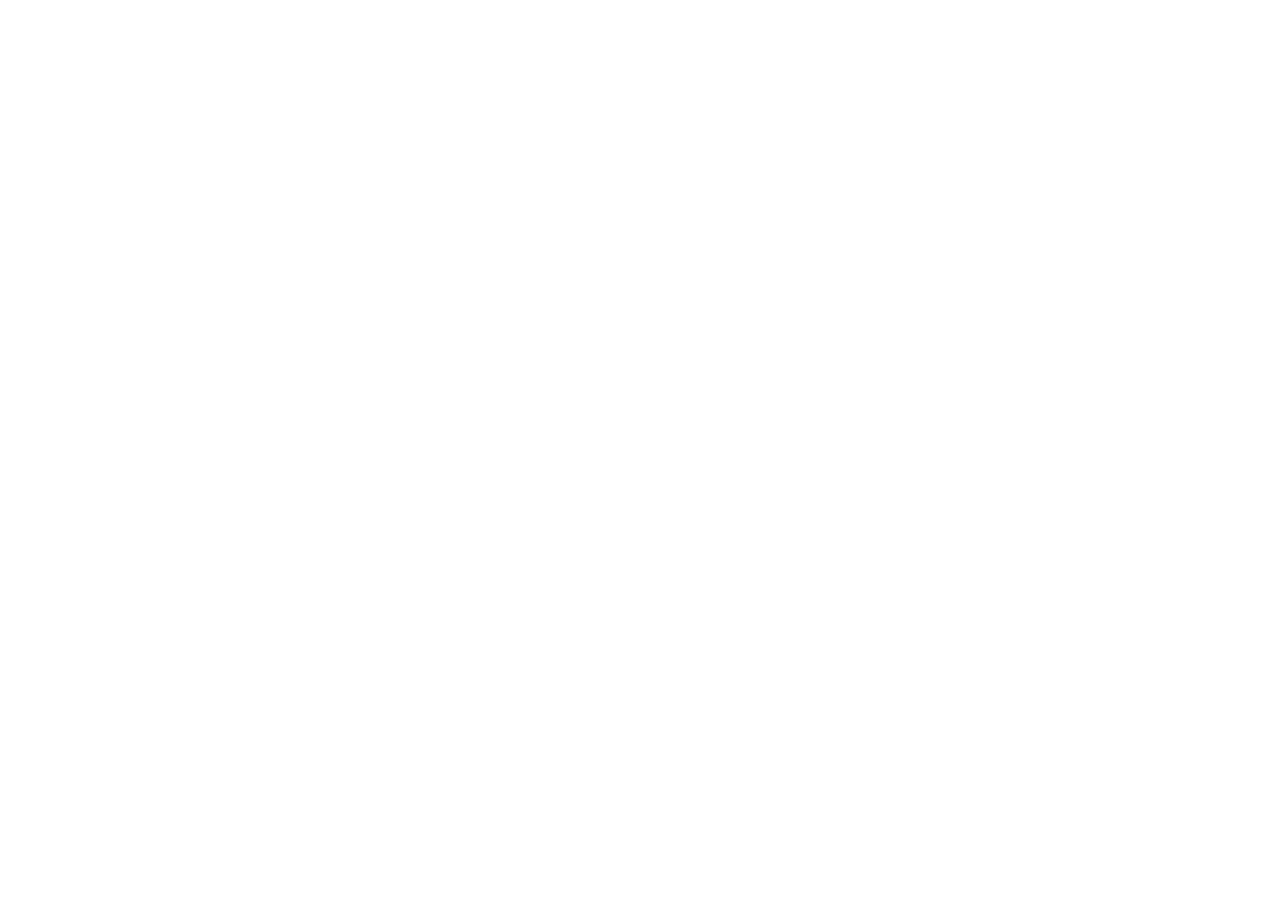
==== index.html @ 2652b995 "pushed work" ====
<!DOCTYPE html>
<html lang="en">
  <head>
    <meta charset="UTF-8" />
    <link rel="icon" type="image/svg+xml" href="/logo.svg" />
    <meta name="viewport" content="width=device-width, initial-scale=1.0" />
    <title>Adrian | JavaScript Mastery Portfolio</title>
  </head>
  <body>
    <div id="root"></div>
    <script type="module" src="/src/main.jsx"></script>
  </body>
</html>
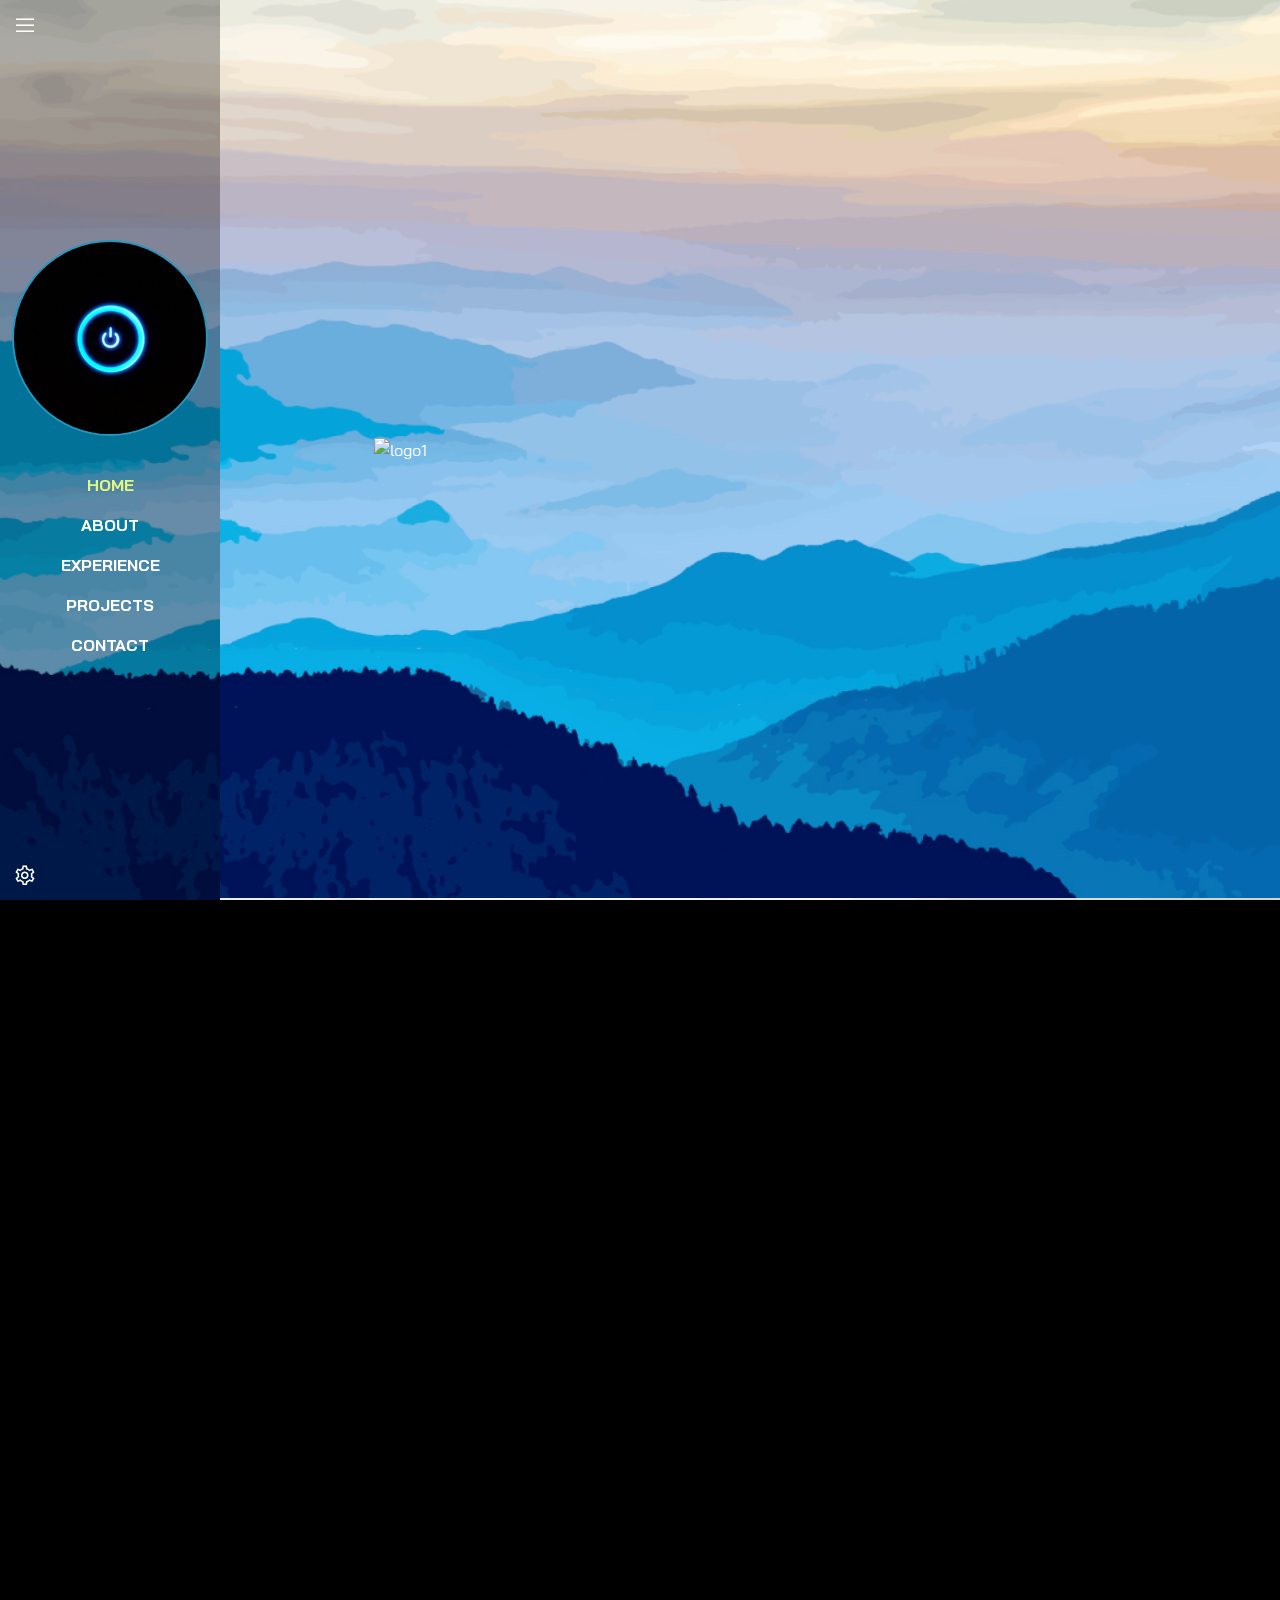
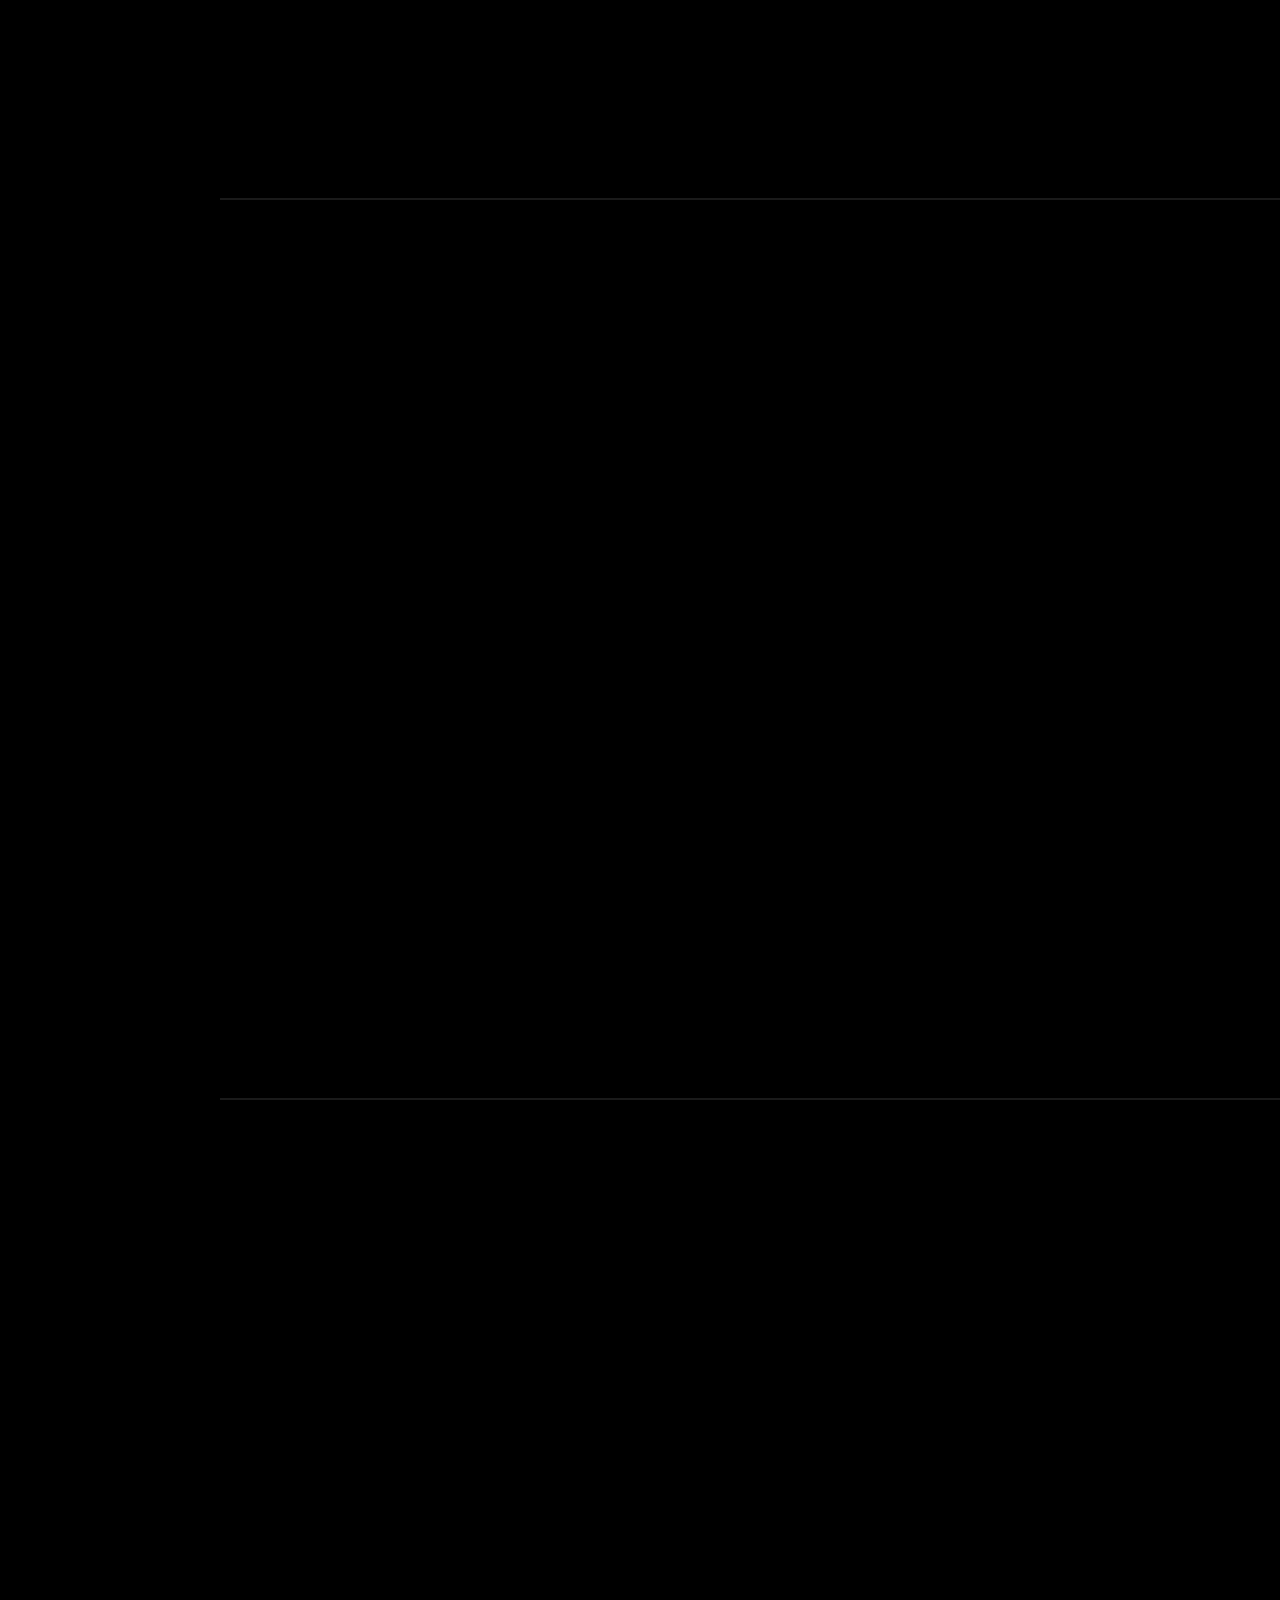
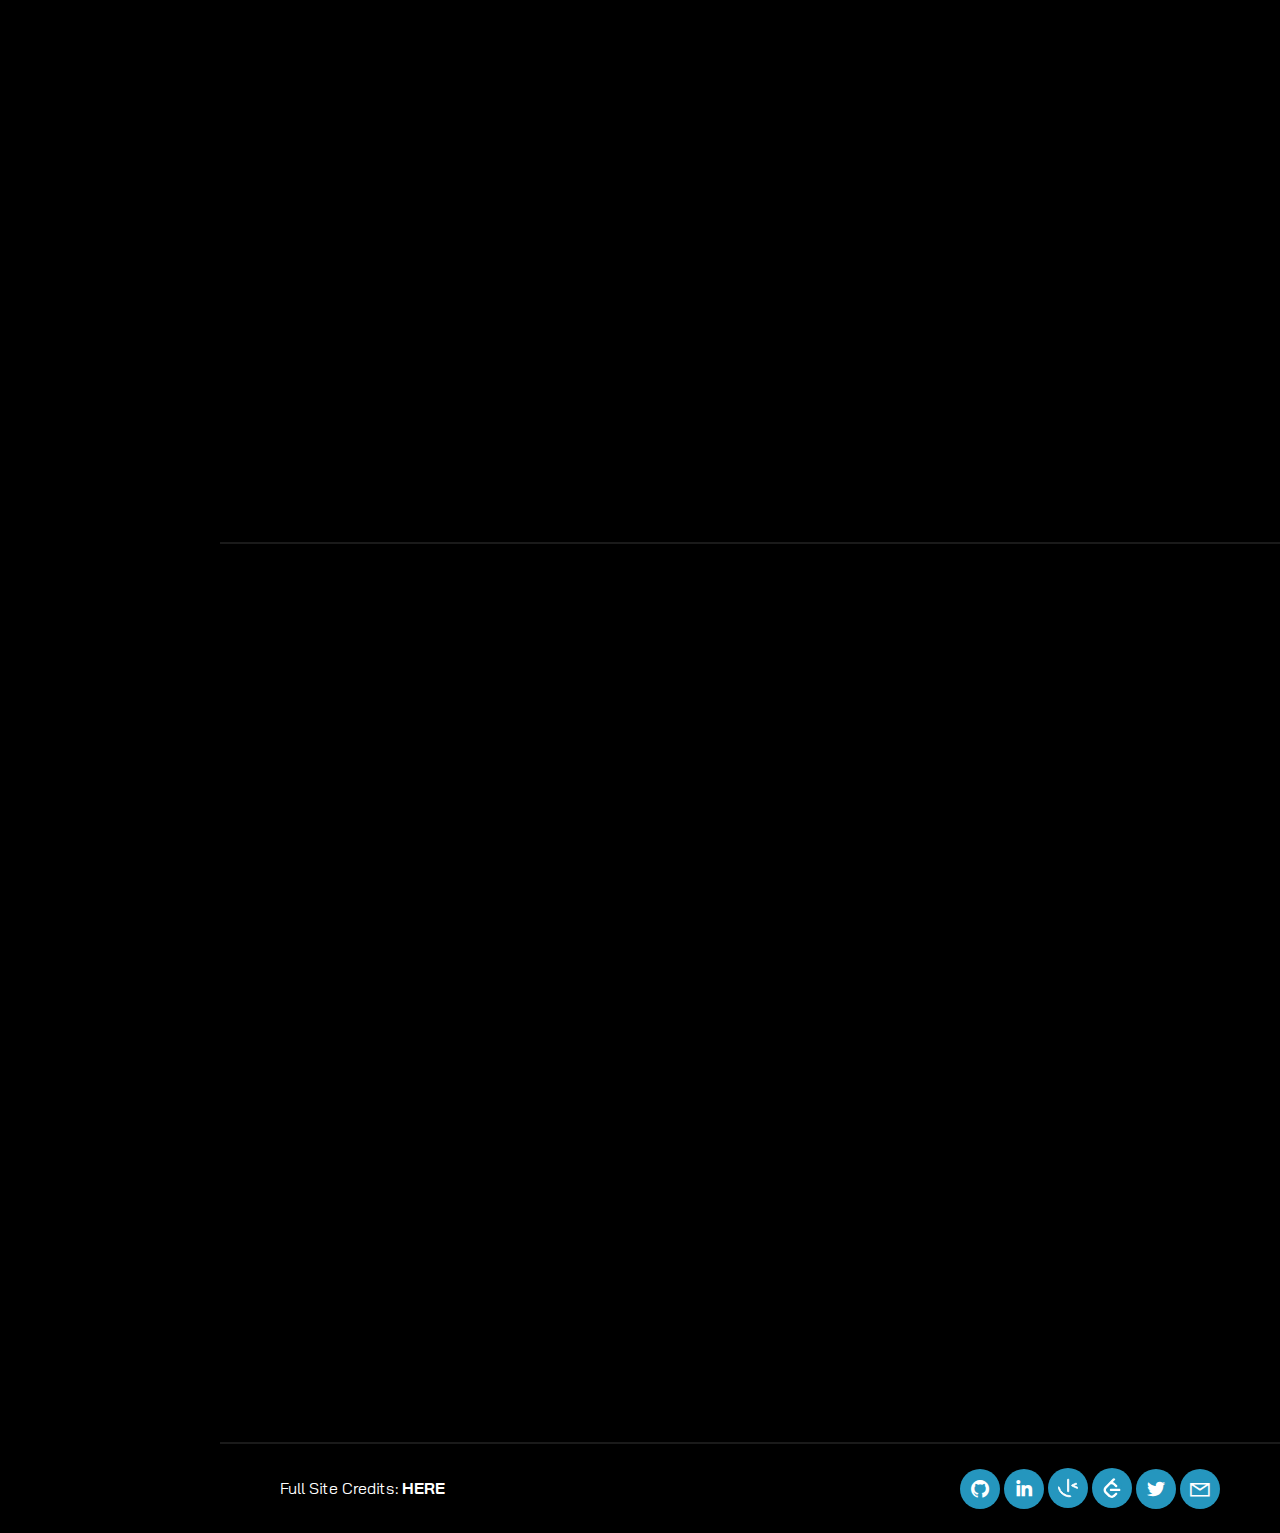
==== commit 0fcbe380: "uploaded work" ====
--- a/index.html
+++ b/index.html
@@ -1,13 +1,212 @@
-<!DOCTYPE html>
-<html lang="en">
-  <head>
-    <meta charset="UTF-8" />
-    <link rel="icon" type="image/svg+xml" href="/logo.svg" />
-    <meta name="viewport" content="width=device-width, initial-scale=1.0" />
-    <title>Adrian | JavaScript Mastery Portfolio</title>
-  </head>
-  <body>
-    <div id="root"></div>
-    <script type="module" src="/src/main.jsx"></script>
-  </body>
-</html>
+<!DOCTYPE html>
+<html lang="en">
+<head>
+  <meta charset="utf-8">
+  <meta http-equiv="X-UA-Compatible" content="IE=edge">
+  <meta name="viewport" content="width=device-width, initial-scale=1.0">
+  <title>Bryan Li | My Portfolio</title>
+  <link rel="icon" type="image/x-icon" href="./main/images/" /> <!-- Browser Icon -->
+
+  <link rel="stylesheet" type="text/css" href="./main/css/bootstrap.min.css" />
+  <link rel="stylesheet" type="text/css" href="./main/css/aos.css" />
+  <link rel="stylesheet" type="text/css" href="./main/css/line-awesome.min.css" />
+  <link rel="stylesheet" type="text/css" href="./main/css/style.css" />
+  <link rel="stylesheet" href="https://cdnjs.cloudflare.com/ajax/libs/font-awesome/5.15.3/css/all.min.css"
+  crossorigin="anonymous" referrerpolicy="no-referrer" />
+  <!--integrity="sha512-pjI1+7GlPIETBpPtcyldI3H8tq+3gMToXAQ2Mf0eLJJw1mIh35pO/xVL0gRx/pXoIHY3qF1fJg2dOFN1aTQ2VQ=="-->
+</head>
+
+<!-- Scrollspy. Automatically update Bootstrap navigation or list group components
+based on scroll position to indicate which link is currently active in the viewport.
+https://getbootstrap.com/docs/5.0/components/scrollspy/ -->
+<body data-bs-spy="scroll" data-target=".navbar">
+
+  <nav class="navbar navbar-expand-lg navbar-dark fixed-top"> <!-- fixed-top ensures that content is not pushed below it -->
+    <div class="container flex-lg-column"> <!-- flex-lg-column changes nav to column format when window is large -->
+
+      <button type="button" id="minimize-navbar-button" class="position-absolute top-0 start-0 d-none d-lg-block">
+        <i class="las la-bars"></i> <!-- Load in three-lines menu icon -->
+      </button>
+
+      <button type="button" id="site-appearance-settings-button" class="position-absolute bottom-0 start-0 d-none d-lg-block">
+        <i class="las la-cog"></i> <!-- Load in gear/settings menu icon -->
+      </button>
+
+      <a class="navbar-brand mx-lg-auto mb-lg-4" href="https://github.com/Zy8712"> <!--mb-lg-4 margin bottom 4 in large window, mx-lg-auto margin left and right auto-->
+        <span class="h3 fw-bold d-block d-lg-none">Bryan Li | My Portfolio</span><!--d-lg-none only shows name when window is small-->
+        <!-- Adjust border of photo. https://getbootstrap.com/docs/4.0/utilities/borders/-->
+        <img src="./main/images/profile_icon.jpg" class="d-none d-lg-block" id="side_icon" alt="side_pic">
+      </a>
+      <!-- code for dropdown menu when window size is small -->
+      <button class="navbar-toggler" type="button" data-bs-toggle="collapse" data-bs-target="#navbarNav" aria-controls="navbarNav" aria-expanded="false" aria-label="Toggle navigation">
+        <span class="navbar-toggler-icon"></span>
+      </button>
+
+      <div class="collapse navbar-collapse" id="navbarNav">
+        <ul class="navbar-nav ms-auto flex-lg-column text-lg-center"> <!-- flex-lg-column changes nav to column format when window is large -->
+
+          <li class="nav-item"> <!-- Nav Bar Item 0 -->
+            <a class="nav-link" href="#home" title="" id="nav-option0">Home</a>
+          </li>
+
+          <li class="nav-item"> <!-- Nav Bar Item 1 -->
+            <a class="nav-link" href="#about" title="" id="nav-option1">About</a>
+          </li>
+
+          <li class="nav-item"> <!-- Nav Bar Item 2 -->
+            <a class="nav-link" href="#experience" title="" id="nav-option2">Experience</a>
+          </li>
+
+          <li class="nav-item"> <!-- Nav Bar Item 3 -->
+            <a class="nav-link" href="#projects" title="" id="nav-option3">Projects</a>
+          </li>
+
+          <li class="nav-item"> <!-- Nav Bar Item 4 -->
+            <a class="nav-link" href="#contact" title="" id="nav-option4">Contact</a>
+          </li>
+
+        </ul>
+      </div>
+    </div>
+  </nav>
+
+
+
+  <div id="content-wrapper" class="full-wrapper">
+
+    <button onclick="topFunction()" id="to_top" title="Go back up">
+      <img src="./main/custom/onlinewebfonts_up_arrow.svg">
+    </button>
+
+
+    <section id="home" class="full-height px-lg-5 theme1-background"> <!-- px-lg-5 adds padding to content-->
+      <div class="container"> <!-- use to  style="border: black 3px solid" to see how container works -->
+        <div class="logo-box">
+          <img src="./main/images/" alt="logo1">
+        </div>
+      </div>
+    </section>
+
+    <section id="about" class="full-height px-lg-5 contact-background">
+      <div class="container">
+
+
+      </div>
+    </section>
+
+
+    <section id="experience" class="full-height px-lg-5 contact-background">
+      <div class="container">
+
+
+      </div>
+    </section>
+
+
+    <section id="projects" class="full-height px-lg-5">
+
+      <div class="container">
+
+        <div class="row pb-4" data-aos="fade-up">
+          <div class="col-lg-12">
+            <h6 class="text-brand">"Embarking on the frontend journey, one step at a time"</h6>
+            <h2 class="mb-3">Newbie Frontend Mentor Challenges</h2>
+            <p class="project-filter-buttons">
+              <button>All</button>
+              <button>HTML/CSS</button>
+              <button>HTML/CSS + JS</button>
+              <button>ReactJS</button>
+              <button>Bootstrap</button>
+              <button>Java</button>
+              <button>Python</button>
+              <button>C++</button>
+              <button>Other</button>
+            </p>
+          </div>
+        </div>
+
+        <div id="project-container">
+
+        </div>
+
+
+      </div>
+    </section>
+
+
+
+
+
+    <section id="contact" class="full-height px-lg-5 contact-background">
+      <div class="container">
+
+        <div class="row justify-content-center text-center">
+
+          <div class="col-lg-8 pb-4" data-aos="fade-up">
+            <h6 class="text-brand">CONTACT</h6>
+            <h1>Interested in working together? Let's talk
+            </h1>
+          </div>
+
+          <div class="col-lg-8" data-aos="fade-up" data-aos-delay="300">
+            <form id="contact-form" method="POST" action="" class="row g-lg-3 gy-3">
+              <div class="form-group col-md-6">
+                <input type="text" class="form-control" placeholder="Enter your name" name="name" required>
+              </div>
+              <div class="form-group col-md-6">
+                <input type="email" class="form-control" placeholder="Enter your email" name="email" required>
+              </div>
+              <div class="form-group col-12">
+                <input type="text" class="form-control" placeholder="Enter a subject line" name="subject_line" required>
+              </div>
+              <div class="form-group col-12">
+                <textarea name="message" rows="4" class="form-control" placeholder="Write your message here" required></textarea>
+              </div>
+              <div class="form-group col-12 d-grid">
+                <button type="submit" class="btn btn-brand">Send Message</button>
+              </div>
+            </form>
+          </div>
+
+        </div>
+
+
+      </div>
+    </section>
+
+
+    <footer class="py-4 px-lg-5 mb-0"> <!-- py-5-->
+      <div class="container mb-0">
+
+        <!-- justify-content-between adds spacing between the credits box and the socials box -->
+        <div class="row gy-4 justify-content-between">
+
+          <div class="col-auto my-site-cred">
+            <p class="mb-0">Full Site Credits: <a href="./alt/index-credits.html" class="fw-bold link-custom">HERE</a></p>
+          </div>
+
+          <div class="col-auto">
+            <div class="social-icons">
+              <a href="https://github.com/Zy8712" title="My GitHub"><i class="lab la-github"></i></a>
+              <a href="https://www.linkedin.com/in/bryan-li-a15437250/" title="My LinkedIn"><i class="lab la-linkedin-in"></i></a>
+              <a href="https://www.frontendmentor.io/profile/Zy8712" title="My Frontend Mentor Profile"><img id="frontendmentor_icon" src="./main/icons/frontendmentor-svgrepo-com.svg"></a>
+              <a href="https://leetcode.com/Zy8712/" title="My Leetcode Profile"><img id="leetcode_icon" src="./main/icons/leetcode-svgrepo-com.svg"></a>
+              <a href="#"><i class="lab la-twitter"></i></a>
+              <a href="bryan.li71298@gmail.com" title="My Email"><i class="las la-envelope"></i></a>
+            </div>
+          </div>
+
+        </div>
+      </div>
+    </footer>
+
+  </div>
+
+
+  <script type="text/javascript" src="./main/js/bootstrap.bundle.min.js"></script>
+  <script type="text/javascript" src="./main/js/aos.js"></script>
+  <script type="text/javascript" src="./main/js/jquery-3.7.0.js"></script>
+  <script type="text/javascript" src="./main/js/script.js"></script>
+  <script type="text/javascript" src="./main/js/prototype.js"></script>
+</body>
+</html>
--- a/main/css/line-awesome.min.css
+++ b/main/css/line-awesome.min.css
@@ -0,0 +1 @@
+.la,.lab,.lad,.lal,.lar,.las{-moz-osx-font-smoothing:grayscale;-webkit-font-smoothing:antialiased;display:inline-block;font-style:normal;font-variant:normal;text-rendering:auto;line-height:1}.la-lg{font-size:1.33333em;line-height:.75em;vertical-align:-.0667em}.la-xs{font-size:.75em}.la-sm{font-size:.875em}.la-1x{font-size:1em}.la-2x{font-size:2em}.la-3x{font-size:3em}.la-4x{font-size:4em}.la-5x{font-size:5em}.la-6x{font-size:6em}.la-7x{font-size:7em}.la-8x{font-size:8em}.la-9x{font-size:9em}.la-10x{font-size:10em}.la-fw{text-align:center;width:1.25em}.la-ul{list-style-type:none;margin-left:2.5em;padding-left:0}.la-ul>li{position:relative}.la-li{left:-2em;position:absolute;text-align:center;width:2em;line-height:inherit}.la-border{border:solid .08em #eee;border-radius:.1em;padding:.2em .25em .15em}.la-pull-left{float:left}.la-pull-right{float:right}.la.la-pull-left,.lab.la-pull-left,.lal.la-pull-left,.lar.la-pull-left,.las.la-pull-left{margin-right:.3em}.la.la-pull-right,.lab.la-pull-right,.lal.la-pull-right,.lar.la-pull-right,.las.la-pull-right{margin-left:.3em}.la-spin{-webkit-animation:la-spin 2s infinite linear;animation:la-spin 2s infinite linear}.la-pulse{-webkit-animation:la-spin 1s infinite steps(8);animation:la-spin 1s infinite steps(8)}@-webkit-keyframes la-spin{0%{-webkit-transform:rotate(0);transform:rotate(0)}100%{-webkit-transform:rotate(360deg);transform:rotate(360deg)}}@keyframes la-spin{0%{-webkit-transform:rotate(0);transform:rotate(0)}100%{-webkit-transform:rotate(360deg);transform:rotate(360deg)}}.la-rotate-90{-webkit-transform:rotate(90deg);transform:rotate(90deg)}.la-rotate-180{-webkit-transform:rotate(180deg);transform:rotate(180deg)}.la-rotate-270{-webkit-transform:rotate(270deg);transform:rotate(270deg)}.la-flip-horizontal{-webkit-transform:scale(-1,1);transform:scale(-1,1)}.la-flip-vertical{-webkit-transform:scale(1,-1);transform:scale(1,-1)}.la-flip-both,.la-flip-horizontal.la-flip-vertical{-webkit-transform:scale(-1,-1);transform:scale(-1,-1)}:root .la-flip-both,:root .la-flip-horizontal,:root .la-flip-vertical,:root .la-rotate-180,:root .la-rotate-270,:root .la-rotate-90{-webkit-filter:none;filter:none}.la-stack{display:inline-block;height:2em;line-height:2em;position:relative;vertical-align:middle;width:2.5em}.la-stack-1x,.la-stack-2x{left:0;position:absolute;text-align:center;width:100%}.la-stack-1x{line-height:inherit}.la-stack-2x{font-size:2em}.la-inverse{color:#fff}.la-500px:before{content:"\f26e"}.la-accessible-icon:before{content:"\f368"}.la-accusoft:before{content:"\f369"}.la-acquisitions-incorporated:before{content:"\f6af"}.la-ad:before{content:"\f641"}.la-address-book:before{content:"\f2b9"}.la-address-card:before{content:"\f2bb"}.la-adjust:before{content:"\f042"}.la-adn:before{content:"\f170"}.la-adobe:before{content:"\f778"}.la-adversal:before{content:"\f36a"}.la-affiliatetheme:before{content:"\f36b"}.la-air-freshener:before{content:"\f5d0"}.la-airbnb:before{content:"\f834"}.la-algolia:before{content:"\f36c"}.la-align-center:before{content:"\f037"}.la-align-justify:before{content:"\f039"}.la-align-left:before{content:"\f036"}.la-align-right:before{content:"\f038"}.la-alipay:before{content:"\f642"}.la-allergies:before{content:"\f461"}.la-amazon:before{content:"\f270"}.la-amazon-pay:before{content:"\f42c"}.la-ambulance:before{content:"\f0f9"}.la-american-sign-language-interpreting:before{content:"\f2a3"}.la-amilia:before{content:"\f36d"}.la-anchor:before{content:"\f13d"}.la-android:before{content:"\f17b"}.la-angellist:before{content:"\f209"}.la-angle-double-down:before{content:"\f103"}.la-angle-double-left:before{content:"\f100"}.la-angle-double-right:before{content:"\f101"}.la-angle-double-up:before{content:"\f102"}.la-angle-down:before{content:"\f107"}.la-angle-left:before{content:"\f104"}.la-angle-right:before{content:"\f105"}.la-angle-up:before{content:"\f106"}.la-angry:before{content:"\f556"}.la-angrycreative:before{content:"\f36e"}.la-angular:before{content:"\f420"}.la-ankh:before{content:"\f644"}.la-app-store:before{content:"\f36f"}.la-app-store-ios:before{content:"\f370"}.la-apper:before{content:"\f371"}.la-apple:before{content:"\f179"}.la-apple-alt:before{content:"\f5d1"}.la-apple-pay:before{content:"\f415"}.la-archive:before{content:"\f187"}.la-archway:before{content:"\f557"}.la-arrow-alt-circle-down:before{content:"\f358"}.la-arrow-alt-circle-left:before{content:"\f359"}.la-arrow-alt-circle-right:before{content:"\f35a"}.la-arrow-alt-circle-up:before{content:"\f35b"}.la-arrow-circle-down:before{content:"\f0ab"}.la-arrow-circle-left:before{content:"\f0a8"}.la-arrow-circle-right:before{content:"\f0a9"}.la-arrow-circle-up:before{content:"\f0aa"}.la-arrow-down:before{content:"\f063"}.la-arrow-left:before{content:"\f060"}.la-arrow-right:before{content:"\f061"}.la-arrow-up:before{content:"\f062"}.la-arrows-alt:before{content:"\f0b2"}.la-arrows-alt-h:before{content:"\f337"}.la-arrows-alt-v:before{content:"\f338"}.la-artstation:before{content:"\f77a"}.la-assistive-listening-systems:before{content:"\f2a2"}.la-asterisk:before{content:"\f069"}.la-asymmetrik:before{content:"\f372"}.la-at:before{content:"\f1fa"}.la-atlas:before{content:"\f558"}.la-atlassian:before{content:"\f77b"}.la-atom:before{content:"\f5d2"}.la-audible:before{content:"\f373"}.la-audio-description:before{content:"\f29e"}.la-autoprefixer:before{content:"\f41c"}.la-avianex:before{content:"\f374"}.la-aviato:before{content:"\f421"}.la-award:before{content:"\f559"}.la-aws:before{content:"\f375"}.la-baby:before{content:"\f77c"}.la-baby-carriage:before{content:"\f77d"}.la-backspace:before{content:"\f55a"}.la-backward:before{content:"\f04a"}.la-bacon:before{content:"\f7e5"}.la-balance-scale:before{content:"\f24e"}.la-balance-scale-left:before{content:"\f515"}.la-balance-scale-right:before{content:"\f516"}.la-ban:before{content:"\f05e"}.la-band-aid:before{content:"\f462"}.la-bandcamp:before{content:"\f2d5"}.la-barcode:before{content:"\f02a"}.la-bars:before{content:"\f0c9"}.la-baseball-ball:before{content:"\f433"}.la-basketball-ball:before{content:"\f434"}.la-bath:before{content:"\f2cd"}.la-battery-empty:before{content:"\f244"}.la-battery-full:before{content:"\f240"}.la-battery-half:before{content:"\f242"}.la-battery-quarter:before{content:"\f243"}.la-battery-three-quarters:before{content:"\f241"}.la-battle-net:before{content:"\f835"}.la-bed:before{content:"\f236"}.la-beer:before{content:"\f0fc"}.la-behance:before{content:"\f1b4"}.la-behance-square:before{content:"\f1b5"}.la-bell:before{content:"\f0f3"}.la-bell-slash:before{content:"\f1f6"}.la-bezier-curve:before{content:"\f55b"}.la-bible:before{content:"\f647"}.la-bicycle:before{content:"\f206"}.la-biking:before{content:"\f84a"}.la-bimobject:before{content:"\f378"}.la-binoculars:before{content:"\f1e5"}.la-biohazard:before{content:"\f780"}.la-birthday-cake:before{content:"\f1fd"}.la-bitbucket:before{content:"\f171"}.la-bitcoin:before{content:"\f379"}.la-bity:before{content:"\f37a"}.la-black-tie:before{content:"\f27e"}.la-blackberry:before{content:"\f37b"}.la-blender:before{content:"\f517"}.la-blender-phone:before{content:"\f6b6"}.la-blind:before{content:"\f29d"}.la-blog:before{content:"\f781"}.la-blogger:before{content:"\f37c"}.la-blogger-b:before{content:"\f37d"}.la-bluetooth:before{content:"\f293"}.la-bluetooth-b:before{content:"\f294"}.la-bold:before{content:"\f032"}.la-bolt:before{content:"\f0e7"}.la-bomb:before{content:"\f1e2"}.la-bone:before{content:"\f5d7"}.la-bong:before{content:"\f55c"}.la-book:before{content:"\f02d"}.la-book-dead:before{content:"\f6b7"}.la-book-medical:before{content:"\f7e6"}.la-book-open:before{content:"\f518"}.la-book-reader:before{content:"\f5da"}.la-bookmark:before{content:"\f02e"}.la-bootstrap:before{content:"\f836"}.la-border-all:before{content:"\f84c"}.la-border-none:before{content:"\f850"}.la-border-style:before{content:"\f853"}.la-bowling-ball:before{content:"\f436"}.la-box:before{content:"\f466"}.la-box-open:before{content:"\f49e"}.la-boxes:before{content:"\f468"}.la-braille:before{content:"\f2a1"}.la-brain:before{content:"\f5dc"}.la-bread-slice:before{content:"\f7ec"}.la-briefcase:before{content:"\f0b1"}.la-briefcase-medical:before{content:"\f469"}.la-broadcast-tower:before{content:"\f519"}.la-broom:before{content:"\f51a"}.la-brush:before{content:"\f55d"}.la-btc:before{content:"\f15a"}.la-buffer:before{content:"\f837"}.la-bug:before{content:"\f188"}.la-building:before{content:"\f1ad"}.la-bullhorn:before{content:"\f0a1"}.la-bullseye:before{content:"\f140"}.la-burn:before{content:"\f46a"}.la-buromobelexperte:before{content:"\f37f"}.la-bus:before{content:"\f207"}.la-bus-alt:before{content:"\f55e"}.la-business-time:before{content:"\f64a"}.la-buy-n-large:before{content:"\f8a6"}.la-buysellads:before{content:"\f20d"}.la-calculator:before{content:"\f1ec"}.la-calendar:before{content:"\f133"}.la-calendar-alt:before{content:"\f073"}.la-calendar-check:before{content:"\f274"}.la-calendar-day:before{content:"\f783"}.la-calendar-minus:before{content:"\f272"}.la-calendar-plus:before{content:"\f271"}.la-calendar-times:before{content:"\f273"}.la-calendar-week:before{content:"\f784"}.la-camera:before{content:"\f030"}.la-camera-retro:before{content:"\f083"}.la-campground:before{content:"\f6bb"}.la-canadian-maple-leaf:before{content:"\f785"}.la-candy-cane:before{content:"\f786"}.la-cannabis:before{content:"\f55f"}.la-capsules:before{content:"\f46b"}.la-car:before{content:"\f1b9"}.la-car-alt:before{content:"\f5de"}.la-car-battery:before{content:"\f5df"}.la-car-crash:before{content:"\f5e1"}.la-car-side:before{content:"\f5e4"}.la-caret-down:before{content:"\f0d7"}.la-caret-left:before{content:"\f0d9"}.la-caret-right:before{content:"\f0da"}.la-caret-square-down:before{content:"\f150"}.la-caret-square-left:before{content:"\f191"}.la-caret-square-right:before{content:"\f152"}.la-caret-square-up:before{content:"\f151"}.la-caret-up:before{content:"\f0d8"}.la-carrot:before{content:"\f787"}.la-cart-arrow-down:before{content:"\f218"}.la-cart-plus:before{content:"\f217"}.la-cash-register:before{content:"\f788"}.la-cat:before{content:"\f6be"}.la-cc-amazon-pay:before{content:"\f42d"}.la-cc-amex:before{content:"\f1f3"}.la-cc-apple-pay:before{content:"\f416"}.la-cc-diners-club:before{content:"\f24c"}.la-cc-discover:before{content:"\f1f2"}.la-cc-jcb:before{content:"\f24b"}.la-cc-mastercard:before{content:"\f1f1"}.la-cc-paypal:before{content:"\f1f4"}.la-cc-stripe:before{content:"\f1f5"}.la-cc-visa:before{content:"\f1f0"}.la-centercode:before{content:"\f380"}.la-centos:before{content:"\f789"}.la-certificate:before{content:"\f0a3"}.la-chair:before{content:"\f6c0"}.la-chalkboard:before{content:"\f51b"}.la-chalkboard-teacher:before{content:"\f51c"}.la-charging-station:before{content:"\f5e7"}.la-chart-area:before{content:"\f1fe"}.la-chart-bar:before{content:"\f080"}.la-chart-line:before{content:"\f201"}.la-chart-pie:before{content:"\f200"}.la-check:before{content:"\f00c"}.la-check-circle:before{content:"\f058"}.la-check-double:before{content:"\f560"}.la-check-square:before{content:"\f14a"}.la-cheese:before{content:"\f7ef"}.la-chess:before{content:"\f439"}.la-chess-bishop:before{content:"\f43a"}.la-chess-board:before{content:"\f43c"}.la-chess-king:before{content:"\f43f"}.la-chess-knight:before{content:"\f441"}.la-chess-pawn:before{content:"\f443"}.la-chess-queen:before{content:"\f445"}.la-chess-rook:before{content:"\f447"}.la-chevron-circle-down:before{content:"\f13a"}.la-chevron-circle-left:before{content:"\f137"}.la-chevron-circle-right:before{content:"\f138"}.la-chevron-circle-up:before{content:"\f139"}.la-chevron-down:before{content:"\f078"}.la-chevron-left:before{content:"\f053"}.la-chevron-right:before{content:"\f054"}.la-chevron-up:before{content:"\f077"}.la-child:before{content:"\f1ae"}.la-chrome:before{content:"\f268"}.la-chromecast:before{content:"\f838"}.la-church:before{content:"\f51d"}.la-circle:before{content:"\f111"}.la-circle-notch:before{content:"\f1ce"}.la-city:before{content:"\f64f"}.la-clinic-medical:before{content:"\f7f2"}.la-clipboard:before{content:"\f328"}.la-clipboard-check:before{content:"\f46c"}.la-clipboard-list:before{content:"\f46d"}.la-clock:before{content:"\f017"}.la-clone:before{content:"\f24d"}.la-closed-captioning:before{content:"\f20a"}.la-cloud:before{content:"\f0c2"}.la-cloud-download-alt:before{content:"\f381"}.la-cloud-meatball:before{content:"\f73b"}.la-cloud-moon:before{content:"\f6c3"}.la-cloud-moon-rain:before{content:"\f73c"}.la-cloud-rain:before{content:"\f73d"}.la-cloud-showers-heavy:before{content:"\f740"}.la-cloud-sun:before{content:"\f6c4"}.la-cloud-sun-rain:before{content:"\f743"}.la-cloud-upload-alt:before{content:"\f382"}.la-cloudscale:before{content:"\f383"}.la-cloudsmith:before{content:"\f384"}.la-cloudversify:before{content:"\f385"}.la-cocktail:before{content:"\f561"}.la-code:before{content:"\f121"}.la-code-branch:before{content:"\f126"}.la-codepen:before{content:"\f1cb"}.la-codiepie:before{content:"\f284"}.la-coffee:before{content:"\f0f4"}.la-cog:before{content:"\f013"}.la-cogs:before{content:"\f085"}.la-coins:before{content:"\f51e"}.la-columns:before{content:"\f0db"}.la-comment:before{content:"\f075"}.la-comment-alt:before{content:"\f27a"}.la-comment-dollar:before{content:"\f651"}.la-comment-dots:before{content:"\f4ad"}.la-comment-medical:before{content:"\f7f5"}.la-comment-slash:before{content:"\f4b3"}.la-comments:before{content:"\f086"}.la-comments-dollar:before{content:"\f653"}.la-compact-disc:before{content:"\f51f"}.la-compass:before{content:"\f14e"}.la-compress:before{content:"\f066"}.la-compress-arrows-alt:before{content:"\f78c"}.la-concierge-bell:before{content:"\f562"}.la-confluence:before{content:"\f78d"}.la-connectdevelop:before{content:"\f20e"}.la-contao:before{content:"\f26d"}.la-cookie:before{content:"\f563"}.la-cookie-bite:before{content:"\f564"}.la-copy:before{content:"\f0c5"}.la-copyright:before{content:"\f1f9"}.la-cotton-bureau:before{content:"\f89e"}.la-couch:before{content:"\f4b8"}.la-cpanel:before{content:"\f388"}.la-creative-commons:before{content:"\f25e"}.la-creative-commons-by:before{content:"\f4e7"}.la-creative-commons-nc:before{content:"\f4e8"}.la-creative-commons-nc-eu:before{content:"\f4e9"}.la-creative-commons-nc-jp:before{content:"\f4ea"}.la-creative-commons-nd:before{content:"\f4eb"}.la-creative-commons-pd:before{content:"\f4ec"}.la-creative-commons-pd-alt:before{content:"\f4ed"}.la-creative-commons-remix:before{content:"\f4ee"}.la-creative-commons-sa:before{content:"\f4ef"}.la-creative-commons-sampling:before{content:"\f4f0"}.la-creative-commons-sampling-plus:before{content:"\f4f1"}.la-creative-commons-share:before{content:"\f4f2"}.la-creative-commons-zero:before{content:"\f4f3"}.la-credit-card:before{content:"\f09d"}.la-critical-role:before{content:"\f6c9"}.la-crop:before{content:"\f125"}.la-crop-alt:before{content:"\f565"}.la-cross:before{content:"\f654"}.la-crosshairs:before{content:"\f05b"}.la-crow:before{content:"\f520"}.la-crown:before{content:"\f521"}.la-crutch:before{content:"\f7f7"}.la-css3:before{content:"\f13c"}.la-css3-alt:before{content:"\f38b"}.la-cube:before{content:"\f1b2"}.la-cubes:before{content:"\f1b3"}.la-cut:before{content:"\f0c4"}.la-cuttlefish:before{content:"\f38c"}.la-d-and-d:before{content:"\f38d"}.la-d-and-d-beyond:before{content:"\f6ca"}.la-dashcube:before{content:"\f210"}.la-database:before{content:"\f1c0"}.la-deaf:before{content:"\f2a4"}.la-delicious:before{content:"\f1a5"}.la-democrat:before{content:"\f747"}.la-deploydog:before{content:"\f38e"}.la-deskpro:before{content:"\f38f"}.la-desktop:before{content:"\f108"}.la-dev:before{content:"\f6cc"}.la-deviantart:before{content:"\f1bd"}.la-dharmachakra:before{content:"\f655"}.la-dhl:before{content:"\f790"}.la-diagnoses:before{content:"\f470"}.la-diaspora:before{content:"\f791"}.la-dice:before{content:"\f522"}.la-dice-d20:before{content:"\f6cf"}.la-dice-d6:before{content:"\f6d1"}.la-dice-five:before{content:"\f523"}.la-dice-four:before{content:"\f524"}.la-dice-one:before{content:"\f525"}.la-dice-six:before{content:"\f526"}.la-dice-three:before{content:"\f527"}.la-dice-two:before{content:"\f528"}.la-digg:before{content:"\f1a6"}.la-digital-ocean:before{content:"\f391"}.la-digital-tachograph:before{content:"\f566"}.la-directions:before{content:"\f5eb"}.la-discord:before{content:"\f392"}.la-discourse:before{content:"\f393"}.la-divide:before{content:"\f529"}.la-dizzy:before{content:"\f567"}.la-dna:before{content:"\f471"}.la-dochub:before{content:"\f394"}.la-docker:before{content:"\f395"}.la-dog:before{content:"\f6d3"}.la-dollar-sign:before{content:"\f155"}.la-dolly:before{content:"\f472"}.la-dolly-flatbed:before{content:"\f474"}.la-donate:before{content:"\f4b9"}.la-door-closed:before{content:"\f52a"}.la-door-open:before{content:"\f52b"}.la-dot-circle:before{content:"\f192"}.la-dove:before{content:"\f4ba"}.la-download:before{content:"\f019"}.la-draft2digital:before{content:"\f396"}.la-drafting-compass:before{content:"\f568"}.la-dragon:before{content:"\f6d5"}.la-draw-polygon:before{content:"\f5ee"}.la-dribbble:before{content:"\f17d"}.la-dribbble-square:before{content:"\f397"}.la-dropbox:before{content:"\f16b"}.la-drum:before{content:"\f569"}.la-drum-steelpan:before{content:"\f56a"}.la-drumstick-bite:before{content:"\f6d7"}.la-drupal:before{content:"\f1a9"}.la-dumbbell:before{content:"\f44b"}.la-dumpster:before{content:"\f793"}.la-dumpster-fire:before{content:"\f794"}.la-dungeon:before{content:"\f6d9"}.la-dyalog:before{content:"\f399"}.la-earlybirds:before{content:"\f39a"}.la-ebay:before{content:"\f4f4"}.la-edge:before{content:"\f282"}.la-edit:before{content:"\f044"}.la-egg:before{content:"\f7fb"}.la-eject:before{content:"\f052"}.la-elementor:before{content:"\f430"}.la-ellipsis-h:before{content:"\f141"}.la-ellipsis-v:before{content:"\f142"}.la-ello:before{content:"\f5f1"}.la-ember:before{content:"\f423"}.la-empire:before{content:"\f1d1"}.la-envelope:before{content:"\f0e0"}.la-envelope-open:before{content:"\f2b6"}.la-envelope-open-text:before{content:"\f658"}.la-envelope-square:before{content:"\f199"}.la-envira:before{content:"\f299"}.la-equals:before{content:"\f52c"}.la-eraser:before{content:"\f12d"}.la-erlang:before{content:"\f39d"}.la-ethereum:before{content:"\f42e"}.la-ethernet:before{content:"\f796"}.la-etsy:before{content:"\f2d7"}.la-euro-sign:before{content:"\f153"}.la-evernote:before{content:"\f839"}.la-exchange-alt:before{content:"\f362"}.la-exclamation:before{content:"\f12a"}.la-exclamation-circle:before{content:"\f06a"}.la-exclamation-triangle:before{content:"\f071"}.la-expand:before{content:"\f065"}.la-expand-arrows-alt:before{content:"\f31e"}.la-expeditedssl:before{content:"\f23e"}.la-external-link-alt:before{content:"\f35d"}.la-external-link-square-alt:before{content:"\f360"}.la-eye:before{content:"\f06e"}.la-eye-dropper:before{content:"\f1fb"}.la-eye-slash:before{content:"\f070"}.la-facebook:before{content:"\f09a"}.la-facebook-f:before{content:"\f39e"}.la-facebook-messenger:before{content:"\f39f"}.la-facebook-square:before{content:"\f082"}.la-fan:before{content:"\f863"}.la-fantasy-flight-games:before{content:"\f6dc"}.la-fast-backward:before{content:"\f049"}.la-fast-forward:before{content:"\f050"}.la-fax:before{content:"\f1ac"}.la-feather:before{content:"\f52d"}.la-feather-alt:before{content:"\f56b"}.la-fedex:before{content:"\f797"}.la-fedora:before{content:"\f798"}.la-female:before{content:"\f182"}.la-fighter-jet:before{content:"\f0fb"}.la-figma:before{content:"\f799"}.la-file:before{content:"\f15b"}.la-file-alt:before{content:"\f15c"}.la-file-archive:before{content:"\f1c6"}.la-file-audio:before{content:"\f1c7"}.la-file-code:before{content:"\f1c9"}.la-file-contract:before{content:"\f56c"}.la-file-csv:before{content:"\f6dd"}.la-file-download:before{content:"\f56d"}.la-file-excel:before{content:"\f1c3"}.la-file-export:before{content:"\f56e"}.la-file-image:before{content:"\f1c5"}.la-file-import:before{content:"\f56f"}.la-file-invoice:before{content:"\f570"}.la-file-invoice-dollar:before{content:"\f571"}.la-file-medical:before{content:"\f477"}.la-file-medical-alt:before{content:"\f478"}.la-file-pdf:before{content:"\f1c1"}.la-file-powerpoint:before{content:"\f1c4"}.la-file-prescription:before{content:"\f572"}.la-file-signature:before{content:"\f573"}.la-file-upload:before{content:"\f574"}.la-file-video:before{content:"\f1c8"}.la-file-word:before{content:"\f1c2"}.la-fill:before{content:"\f575"}.la-fill-drip:before{content:"\f576"}.la-film:before{content:"\f008"}.la-filter:before{content:"\f0b0"}.la-fingerprint:before{content:"\f577"}.la-fire:before{content:"\f06d"}.la-fire-alt:before{content:"\f7e4"}.la-fire-extinguisher:before{content:"\f134"}.la-firefox:before{content:"\f269"}.la-first-aid:before{content:"\f479"}.la-first-order:before{content:"\f2b0"}.la-first-order-alt:before{content:"\f50a"}.la-firstdraft:before{content:"\f3a1"}.la-fish:before{content:"\f578"}.la-fist-raised:before{content:"\f6de"}.la-flag:before{content:"\f024"}.la-flag-checkered:before{content:"\f11e"}.la-flag-usa:before{content:"\f74d"}.la-flask:before{content:"\f0c3"}.la-flickr:before{content:"\f16e"}.la-flipboard:before{content:"\f44d"}.la-flushed:before{content:"\f579"}.la-fly:before{content:"\f417"}.la-folder:before{content:"\f07b"}.la-folder-minus:before{content:"\f65d"}.la-folder-open:before{content:"\f07c"}.la-folder-plus:before{content:"\f65e"}.la-font:before{content:"\f031"}.la-font-awesome:before{content:"\f2b4"}.la-font-awesome-alt:before{content:"\f35c"}.la-font-awesome-flag:before{content:"\f425"}.la-font-awesome-logo-full:before{content:"\f4e6"}.la-fonticons:before{content:"\f280"}.la-fonticons-fi:before{content:"\f3a2"}.la-football-ball:before{content:"\f44e"}.la-fort-awesome:before{content:"\f286"}.la-fort-awesome-alt:before{content:"\f3a3"}.la-forumbee:before{content:"\f211"}.la-forward:before{content:"\f04e"}.la-foursquare:before{content:"\f180"}.la-free-code-camp:before{content:"\f2c5"}.la-freebsd:before{content:"\f3a4"}.la-frog:before{content:"\f52e"}.la-frown:before{content:"\f119"}.la-frown-open:before{content:"\f57a"}.la-fulcrum:before{content:"\f50b"}.la-funnel-dollar:before{content:"\f662"}.la-futbol:before{content:"\f1e3"}.la-galactic-republic:before{content:"\f50c"}.la-galactic-senate:before{content:"\f50d"}.la-gamepad:before{content:"\f11b"}.la-gas-pump:before{content:"\f52f"}.la-gavel:before{content:"\f0e3"}.la-gem:before{content:"\f3a5"}.la-genderless:before{content:"\f22d"}.la-get-pocket:before{content:"\f265"}.la-gg:before{content:"\f260"}.la-gg-circle:before{content:"\f261"}.la-ghost:before{content:"\f6e2"}.la-gift:before{content:"\f06b"}.la-gifts:before{content:"\f79c"}.la-git:before{content:"\f1d3"}.la-git-alt:before{content:"\f841"}.la-git-square:before{content:"\f1d2"}.la-github:before{content:"\f09b"}.la-github-alt:before{content:"\f113"}.la-github-square:before{content:"\f092"}.la-gitkraken:before{content:"\f3a6"}.la-gitlab:before{content:"\f296"}.la-gitter:before{content:"\f426"}.la-glass-cheers:before{content:"\f79f"}.la-glass-martini:before{content:"\f000"}.la-glass-martini-alt:before{content:"\f57b"}.la-glass-whiskey:before{content:"\f7a0"}.la-glasses:before{content:"\f530"}.la-glide:before{content:"\f2a5"}.la-glide-g:before{content:"\f2a6"}.la-globe:before{content:"\f0ac"}.la-globe-africa:before{content:"\f57c"}.la-globe-americas:before{content:"\f57d"}.la-globe-asia:before{content:"\f57e"}.la-globe-europe:before{content:"\f7a2"}.la-gofore:before{content:"\f3a7"}.la-golf-ball:before{content:"\f450"}.la-goodreads:before{content:"\f3a8"}.la-goodreads-g:before{content:"\f3a9"}.la-google:before{content:"\f1a0"}.la-google-drive:before{content:"\f3aa"}.la-google-play:before{content:"\f3ab"}.la-google-plus:before{content:"\f2b3"}.la-google-plus-g:before{content:"\f0d5"}.la-google-plus-square:before{content:"\f0d4"}.la-google-wallet:before{content:"\f1ee"}.la-gopuram:before{content:"\f664"}.la-graduation-cap:before{content:"\f19d"}.la-gratipay:before{content:"\f184"}.la-grav:before{content:"\f2d6"}.la-greater-than:before{content:"\f531"}.la-greater-than-equal:before{content:"\f532"}.la-grimace:before{content:"\f57f"}.la-grin:before{content:"\f580"}.la-grin-alt:before{content:"\f581"}.la-grin-beam:before{content:"\f582"}.la-grin-beam-sweat:before{content:"\f583"}.la-grin-hearts:before{content:"\f584"}.la-grin-squint:before{content:"\f585"}.la-grin-squint-tears:before{content:"\f586"}.la-grin-stars:before{content:"\f587"}.la-grin-tears:before{content:"\f588"}.la-grin-tongue:before{content:"\f589"}.la-grin-tongue-squint:before{content:"\f58a"}.la-grin-tongue-wink:before{content:"\f58b"}.la-grin-wink:before{content:"\f58c"}.la-grip-horizontal:before{content:"\f58d"}.la-grip-lines:before{content:"\f7a4"}.la-grip-lines-vertical:before{content:"\f7a5"}.la-grip-vertical:before{content:"\f58e"}.la-gripfire:before{content:"\f3ac"}.la-grunt:before{content:"\f3ad"}.la-guitar:before{content:"\f7a6"}.la-gulp:before{content:"\f3ae"}.la-h-square:before{content:"\f0fd"}.la-hacker-news:before{content:"\f1d4"}.la-hacker-news-square:before{content:"\f3af"}.la-hackerrank:before{content:"\f5f7"}.la-hamburger:before{content:"\f805"}.la-hammer:before{content:"\f6e3"}.la-hamsa:before{content:"\f665"}.la-hand-holding:before{content:"\f4bd"}.la-hand-holding-heart:before{content:"\f4be"}.la-hand-holding-usd:before{content:"\f4c0"}.la-hand-lizard:before{content:"\f258"}.la-hand-middle-finger:before{content:"\f806"}.la-hand-paper:before{content:"\f256"}.la-hand-peace:before{content:"\f25b"}.la-hand-point-down:before{content:"\f0a7"}.la-hand-point-left:before{content:"\f0a5"}.la-hand-point-right:before{content:"\f0a4"}.la-hand-point-up:before{content:"\f0a6"}.la-hand-pointer:before{content:"\f25a"}.la-hand-rock:before{content:"\f255"}.la-hand-scissors:before{content:"\f257"}.la-hand-spock:before{content:"\f259"}.la-hands:before{content:"\f4c2"}.la-hands-helping:before{content:"\f4c4"}.la-handshake:before{content:"\f2b5"}.la-hanukiah:before{content:"\f6e6"}.la-hard-hat:before{content:"\f807"}.la-hashtag:before{content:"\f292"}.la-hat-cowboy:before{content:"\f8c0"}.la-hat-cowboy-side:before{content:"\f8c1"}.la-hat-wizard:before{content:"\f6e8"}.la-haykal:before{content:"\f666"}.la-hdd:before{content:"\f0a0"}.la-heading:before{content:"\f1dc"}.la-headphones:before{content:"\f025"}.la-headphones-alt:before{content:"\f58f"}.la-headset:before{content:"\f590"}.la-heart:before{content:"\f004"}.la-heart-broken:before{content:"\f7a9"}.la-heartbeat:before{content:"\f21e"}.la-helicopter:before{content:"\f533"}.la-highlighter:before{content:"\f591"}.la-hiking:before{content:"\f6ec"}.la-hippo:before{content:"\f6ed"}.la-hips:before{content:"\f452"}.la-hire-a-helper:before{content:"\f3b0"}.la-history:before{content:"\f1da"}.la-hockey-puck:before{content:"\f453"}.la-holly-berry:before{content:"\f7aa"}.la-home:before{content:"\f015"}.la-hooli:before{content:"\f427"}.la-hornbill:before{content:"\f592"}.la-horse:before{content:"\f6f0"}.la-horse-head:before{content:"\f7ab"}.la-hospital:before{content:"\f0f8"}.la-hospital-alt:before{content:"\f47d"}.la-hospital-symbol:before{content:"\f47e"}.la-hot-tub:before{content:"\f593"}.la-hotdog:before{content:"\f80f"}.la-hotel:before{content:"\f594"}.la-hotjar:before{content:"\f3b1"}.la-hourglass:before{content:"\f254"}.la-hourglass-end:before{content:"\f253"}.la-hourglass-half:before{content:"\f252"}.la-hourglass-start:before{content:"\f251"}.la-house-damage:before{content:"\f6f1"}.la-houzz:before{content:"\f27c"}.la-hryvnia:before{content:"\f6f2"}.la-html5:before{content:"\f13b"}.la-hubspot:before{content:"\f3b2"}.la-i-cursor:before{content:"\f246"}.la-ice-cream:before{content:"\f810"}.la-icicles:before{content:"\f7ad"}.la-icons:before{content:"\f86d"}.la-id-badge:before{content:"\f2c1"}.la-id-card:before{content:"\f2c2"}.la-id-card-alt:before{content:"\f47f"}.la-igloo:before{content:"\f7ae"}.la-image:before{content:"\f03e"}.la-images:before{content:"\f302"}.la-imdb:before{content:"\f2d8"}.la-inbox:before{content:"\f01c"}.la-indent:before{content:"\f03c"}.la-industry:before{content:"\f275"}.la-infinity:before{content:"\f534"}.la-info:before{content:"\f129"}.la-info-circle:before{content:"\f05a"}.la-instagram:before{content:"\f16d"}.la-intercom:before{content:"\f7af"}.la-internet-explorer:before{content:"\f26b"}.la-invision:before{content:"\f7b0"}.la-ioxhost:before{content:"\f208"}.la-italic:before{content:"\f033"}.la-itch-io:before{content:"\f83a"}.la-itunes:before{content:"\f3b4"}.la-itunes-note:before{content:"\f3b5"}.la-java:before{content:"\f4e4"}.la-jedi:before{content:"\f669"}.la-jedi-order:before{content:"\f50e"}.la-jenkins:before{content:"\f3b6"}.la-jira:before{content:"\f7b1"}.la-joget:before{content:"\f3b7"}.la-joint:before{content:"\f595"}.la-joomla:before{content:"\f1aa"}.la-journal-whills:before{content:"\f66a"}.la-js:before{content:"\f3b8"}.la-js-square:before{content:"\f3b9"}.la-jsfiddle:before{content:"\f1cc"}.la-kaaba:before{content:"\f66b"}.la-kaggle:before{content:"\f5fa"}.la-key:before{content:"\f084"}.la-keybase:before{content:"\f4f5"}.la-keyboard:before{content:"\f11c"}.la-keycdn:before{content:"\f3ba"}.la-khanda:before{content:"\f66d"}.la-kickstarter:before{content:"\f3bb"}.la-kickstarter-k:before{content:"\f3bc"}.la-kiss:before{content:"\f596"}.la-kiss-beam:before{content:"\f597"}.la-kiss-wink-heart:before{content:"\f598"}.la-kiwi-bird:before{content:"\f535"}.la-korvue:before{content:"\f42f"}.la-landmark:before{content:"\f66f"}.la-language:before{content:"\f1ab"}.la-laptop:before{content:"\f109"}.la-laptop-code:before{content:"\f5fc"}.la-laptop-medical:before{content:"\f812"}.la-laravel:before{content:"\f3bd"}.la-lastfm:before{content:"\f202"}.la-lastfm-square:before{content:"\f203"}.la-laugh:before{content:"\f599"}.la-laugh-beam:before{content:"\f59a"}.la-laugh-squint:before{content:"\f59b"}.la-laugh-wink:before{content:"\f59c"}.la-layer-group:before{content:"\f5fd"}.la-leaf:before{content:"\f06c"}.la-leanpub:before{content:"\f212"}.la-lemon:before{content:"\f094"}.la-less:before{content:"\f41d"}.la-less-than:before{content:"\f536"}.la-less-than-equal:before{content:"\f537"}.la-level-down-alt:before{content:"\f3be"}.la-level-up-alt:before{content:"\f3bf"}.la-life-ring:before{content:"\f1cd"}.la-lightbulb:before{content:"\f0eb"}.la-line:before{content:"\f3c0"}.la-link:before{content:"\f0c1"}.la-linkedin:before{content:"\f08c"}.la-linkedin-in:before{content:"\f0e1"}.la-linode:before{content:"\f2b8"}.la-linux:before{content:"\f17c"}.la-lira-sign:before{content:"\f195"}.la-list:before{content:"\f03a"}.la-list-alt:before{content:"\f022"}.la-list-ol:before{content:"\f0cb"}.la-list-ul:before{content:"\f0ca"}.la-location-arrow:before{content:"\f124"}.la-lock:before{content:"\f023"}.la-lock-open:before{content:"\f3c1"}.la-long-arrow-alt-down:before{content:"\f309"}.la-long-arrow-alt-left:before{content:"\f30a"}.la-long-arrow-alt-right:before{content:"\f30b"}.la-long-arrow-alt-up:before{content:"\f30c"}.la-low-vision:before{content:"\f2a8"}.la-luggage-cart:before{content:"\f59d"}.la-lyft:before{content:"\f3c3"}.la-magento:before{content:"\f3c4"}.la-magic:before{content:"\f0d0"}.la-magnet:before{content:"\f076"}.la-mail-bulk:before{content:"\f674"}.la-mailchimp:before{content:"\f59e"}.la-male:before{content:"\f183"}.la-mandalorian:before{content:"\f50f"}.la-map:before{content:"\f279"}.la-map-marked:before{content:"\f59f"}.la-map-marked-alt:before{content:"\f5a0"}.la-map-marker:before{content:"\f041"}.la-map-marker-alt:before{content:"\f3c5"}.la-map-pin:before{content:"\f276"}.la-map-signs:before{content:"\f277"}.la-markdown:before{content:"\f60f"}.la-marker:before{content:"\f5a1"}.la-mars:before{content:"\f222"}.la-mars-double:before{content:"\f227"}.la-mars-stroke:before{content:"\f229"}.la-mars-stroke-h:before{content:"\f22b"}.la-mars-stroke-v:before{content:"\f22a"}.la-mask:before{content:"\f6fa"}.la-mastodon:before{content:"\f4f6"}.la-maxcdn:before{content:"\f136"}.la-mdb:before{content:"\f8ca"}.la-medal:before{content:"\f5a2"}.la-medapps:before{content:"\f3c6"}.la-medium:before{content:"\f23a"}.la-medium-m:before{content:"\f3c7"}.la-medkit:before{content:"\f0fa"}.la-medrt:before{content:"\f3c8"}.la-meetup:before{content:"\f2e0"}.la-megaport:before{content:"\f5a3"}.la-meh:before{content:"\f11a"}.la-meh-blank:before{content:"\f5a4"}.la-meh-rolling-eyes:before{content:"\f5a5"}.la-memory:before{content:"\f538"}.la-mendeley:before{content:"\f7b3"}.la-menorah:before{content:"\f676"}.la-mercury:before{content:"\f223"}.la-meteor:before{content:"\f753"}.la-microchip:before{content:"\f2db"}.la-microphone:before{content:"\f130"}.la-microphone-alt:before{content:"\f3c9"}.la-microphone-alt-slash:before{content:"\f539"}.la-microphone-slash:before{content:"\f131"}.la-microscope:before{content:"\f610"}.la-microsoft:before{content:"\f3ca"}.la-minus:before{content:"\f068"}.la-minus-circle:before{content:"\f056"}.la-minus-square:before{content:"\f146"}.la-mitten:before{content:"\f7b5"}.la-mix:before{content:"\f3cb"}.la-mixcloud:before{content:"\f289"}.la-mizuni:before{content:"\f3cc"}.la-mobile:before{content:"\f10b"}.la-mobile-alt:before{content:"\f3cd"}.la-modx:before{content:"\f285"}.la-monero:before{content:"\f3d0"}.la-money-bill:before{content:"\f0d6"}.la-money-bill-alt:before{content:"\f3d1"}.la-money-bill-wave:before{content:"\f53a"}.la-money-bill-wave-alt:before{content:"\f53b"}.la-money-check:before{content:"\f53c"}.la-money-check-alt:before{content:"\f53d"}.la-monument:before{content:"\f5a6"}.la-moon:before{content:"\f186"}.la-mortar-pestle:before{content:"\f5a7"}.la-mosque:before{content:"\f678"}.la-motorcycle:before{content:"\f21c"}.la-mountain:before{content:"\f6fc"}.la-mouse:before{content:"\f8cc"}.la-mouse-pointer:before{content:"\f245"}.la-mug-hot:before{content:"\f7b6"}.la-music:before{content:"\f001"}.la-napster:before{content:"\f3d2"}.la-neos:before{content:"\f612"}.la-network-wired:before{content:"\f6ff"}.la-neuter:before{content:"\f22c"}.la-newspaper:before{content:"\f1ea"}.la-nimblr:before{content:"\f5a8"}.la-node:before{content:"\f419"}.la-node-js:before{content:"\f3d3"}.la-not-equal:before{content:"\f53e"}.la-notes-medical:before{content:"\f481"}.la-npm:before{content:"\f3d4"}.la-ns8:before{content:"\f3d5"}.la-nutritionix:before{content:"\f3d6"}.la-object-group:before{content:"\f247"}.la-object-ungroup:before{content:"\f248"}.la-odnoklassniki:before{content:"\f263"}.la-odnoklassniki-square:before{content:"\f264"}.la-oil-can:before{content:"\f613"}.la-old-republic:before{content:"\f510"}.la-om:before{content:"\f679"}.la-opencart:before{content:"\f23d"}.la-openid:before{content:"\f19b"}.la-opera:before{content:"\f26a"}.la-optin-monster:before{content:"\f23c"}.la-orcid:before{content:"\f8d2"}.la-osi:before{content:"\f41a"}.la-otter:before{content:"\f700"}.la-outdent:before{content:"\f03b"}.la-page4:before{content:"\f3d7"}.la-pagelines:before{content:"\f18c"}.la-pager:before{content:"\f815"}.la-paint-brush:before{content:"\f1fc"}.la-paint-roller:before{content:"\f5aa"}.la-palette:before{content:"\f53f"}.la-palfed:before{content:"\f3d8"}.la-pallet:before{content:"\f482"}.la-paper-plane:before{content:"\f1d8"}.la-paperclip:before{content:"\f0c6"}.la-parachute-box:before{content:"\f4cd"}.la-paragraph:before{content:"\f1dd"}.la-parking:before{content:"\f540"}.la-passport:before{content:"\f5ab"}.la-pastafarianism:before{content:"\f67b"}.la-paste:before{content:"\f0ea"}.la-patreon:before{content:"\f3d9"}.la-pause:before{content:"\f04c"}.la-pause-circle:before{content:"\f28b"}.la-paw:before{content:"\f1b0"}.la-paypal:before{content:"\f1ed"}.la-peace:before{content:"\f67c"}.la-pen:before{content:"\f304"}.la-pen-alt:before{content:"\f305"}.la-pen-fancy:before{content:"\f5ac"}.la-pen-nib:before{content:"\f5ad"}.la-pen-square:before{content:"\f14b"}.la-pencil-alt:before{content:"\f303"}.la-pencil-ruler:before{content:"\f5ae"}.la-penny-arcade:before{content:"\f704"}.la-people-carry:before{content:"\f4ce"}.la-pepper-hot:before{content:"\f816"}.la-percent:before{content:"\f295"}.la-percentage:before{content:"\f541"}.la-periscope:before{content:"\f3da"}.la-person-booth:before{content:"\f756"}.la-phabricator:before{content:"\f3db"}.la-phoenix-framework:before{content:"\f3dc"}.la-phoenix-squadron:before{content:"\f511"}.la-phone:before{content:"\f095"}.la-phone-alt:before{content:"\f879"}.la-phone-slash:before{content:"\f3dd"}.la-phone-square:before{content:"\f098"}.la-phone-square-alt:before{content:"\f87b"}.la-phone-volume:before{content:"\f2a0"}.la-photo-video:before{content:"\f87c"}.la-php:before{content:"\f457"}.la-pied-piper:before{content:"\f2ae"}.la-pied-piper-alt:before{content:"\f1a8"}.la-pied-piper-hat:before{content:"\f4e5"}.la-pied-piper-pp:before{content:"\f1a7"}.la-piggy-bank:before{content:"\f4d3"}.la-pills:before{content:"\f484"}.la-pinterest:before{content:"\f0d2"}.la-pinterest-p:before{content:"\f231"}.la-pinterest-square:before{content:"\f0d3"}.la-pizza-slice:before{content:"\f818"}.la-place-of-worship:before{content:"\f67f"}.la-plane:before{content:"\f072"}.la-plane-arrival:before{content:"\f5af"}.la-plane-departure:before{content:"\f5b0"}.la-play:before{content:"\f04b"}.la-play-circle:before{content:"\f144"}.la-playstation:before{content:"\f3df"}.la-plug:before{content:"\f1e6"}.la-plus:before{content:"\f067"}.la-plus-circle:before{content:"\f055"}.la-plus-square:before{content:"\f0fe"}.la-podcast:before{content:"\f2ce"}.la-poll:before{content:"\f681"}.la-poll-h:before{content:"\f682"}.la-poo:before{content:"\f2fe"}.la-poo-storm:before{content:"\f75a"}.la-poop:before{content:"\f619"}.la-portrait:before{content:"\f3e0"}.la-pound-sign:before{content:"\f154"}.la-power-off:before{content:"\f011"}.la-pray:before{content:"\f683"}.la-praying-hands:before{content:"\f684"}.la-prescription:before{content:"\f5b1"}.la-prescription-bottle:before{content:"\f485"}.la-prescription-bottle-alt:before{content:"\f486"}.la-print:before{content:"\f02f"}.la-procedures:before{content:"\f487"}.la-product-hunt:before{content:"\f288"}.la-project-diagram:before{content:"\f542"}.la-pushed:before{content:"\f3e1"}.la-puzzle-piece:before{content:"\f12e"}.la-python:before{content:"\f3e2"}.la-qq:before{content:"\f1d6"}.la-qrcode:before{content:"\f029"}.la-question:before{content:"\f128"}.la-question-circle:before{content:"\f059"}.la-quidditch:before{content:"\f458"}.la-quinscape:before{content:"\f459"}.la-quora:before{content:"\f2c4"}.la-quote-left:before{content:"\f10d"}.la-quote-right:before{content:"\f10e"}.la-quran:before{content:"\f687"}.la-r-project:before{content:"\f4f7"}.la-radiation:before{content:"\f7b9"}.la-radiation-alt:before{content:"\f7ba"}.la-rainbow:before{content:"\f75b"}.la-random:before{content:"\f074"}.la-raspberry-pi:before{content:"\f7bb"}.la-ravelry:before{content:"\f2d9"}.la-react:before{content:"\f41b"}.la-reacteurope:before{content:"\f75d"}.la-readme:before{content:"\f4d5"}.la-rebel:before{content:"\f1d0"}.la-receipt:before{content:"\f543"}.la-record-vinyl:before{content:"\f8d9"}.la-recycle:before{content:"\f1b8"}.la-red-river:before{content:"\f3e3"}.la-reddit:before{content:"\f1a1"}.la-reddit-alien:before{content:"\f281"}.la-reddit-square:before{content:"\f1a2"}.la-redhat:before{content:"\f7bc"}.la-redo:before{content:"\f01e"}.la-redo-alt:before{content:"\f2f9"}.la-registered:before{content:"\f25d"}.la-remove-format:before{content:"\f87d"}.la-renren:before{content:"\f18b"}.la-reply:before{content:"\f3e5"}.la-reply-all:before{content:"\f122"}.la-replyd:before{content:"\f3e6"}.la-republican:before{content:"\f75e"}.la-researchgate:before{content:"\f4f8"}.la-resolving:before{content:"\f3e7"}.la-restroom:before{content:"\f7bd"}.la-retweet:before{content:"\f079"}.la-rev:before{content:"\f5b2"}.la-ribbon:before{content:"\f4d6"}.la-ring:before{content:"\f70b"}.la-road:before{content:"\f018"}.la-robot:before{content:"\f544"}.la-rocket:before{content:"\f135"}.la-rocketchat:before{content:"\f3e8"}.la-rockrms:before{content:"\f3e9"}.la-route:before{content:"\f4d7"}.la-rss:before{content:"\f09e"}.la-rss-square:before{content:"\f143"}.la-ruble-sign:before{content:"\f158"}.la-ruler:before{content:"\f545"}.la-ruler-combined:before{content:"\f546"}.la-ruler-horizontal:before{content:"\f547"}.la-ruler-vertical:before{content:"\f548"}.la-running:before{content:"\f70c"}.la-rupee-sign:before{content:"\f156"}.la-sad-cry:before{content:"\f5b3"}.la-sad-tear:before{content:"\f5b4"}.la-safari:before{content:"\f267"}.la-salesforce:before{content:"\f83b"}.la-sass:before{content:"\f41e"}.la-satellite:before{content:"\f7bf"}.la-satellite-dish:before{content:"\f7c0"}.la-save:before{content:"\f0c7"}.la-schlix:before{content:"\f3ea"}.la-school:before{content:"\f549"}.la-screwdriver:before{content:"\f54a"}.la-scribd:before{content:"\f28a"}.la-scroll:before{content:"\f70e"}.la-sd-card:before{content:"\f7c2"}.la-search:before{content:"\f002"}.la-search-dollar:before{content:"\f688"}.la-search-location:before{content:"\f689"}.la-search-minus:before{content:"\f010"}.la-search-plus:before{content:"\f00e"}.la-searchengin:before{content:"\f3eb"}.la-seedling:before{content:"\f4d8"}.la-sellcast:before{content:"\f2da"}.la-sellsy:before{content:"\f213"}.la-server:before{content:"\f233"}.la-servicestack:before{content:"\f3ec"}.la-shapes:before{content:"\f61f"}.la-share:before{content:"\f064"}.la-share-alt:before{content:"\f1e0"}.la-share-alt-square:before{content:"\f1e1"}.la-share-square:before{content:"\f14d"}.la-shekel-sign:before{content:"\f20b"}.la-shield-alt:before{content:"\f3ed"}.la-ship:before{content:"\f21a"}.la-shipping-fast:before{content:"\f48b"}.la-shirtsinbulk:before{content:"\f214"}.la-shoe-prints:before{content:"\f54b"}.la-shopping-bag:before{content:"\f290"}.la-shopping-basket:before{content:"\f291"}.la-shopping-cart:before{content:"\f07a"}.la-shopware:before{content:"\f5b5"}.la-shower:before{content:"\f2cc"}.la-shuttle-van:before{content:"\f5b6"}.la-sign:before{content:"\f4d9"}.la-sign-in-alt:before{content:"\f2f6"}.la-sign-language:before{content:"\f2a7"}.la-sign-out-alt:before{content:"\f2f5"}.la-signal:before{content:"\f012"}.la-signature:before{content:"\f5b7"}.la-sim-card:before{content:"\f7c4"}.la-simplybuilt:before{content:"\f215"}.la-sistrix:before{content:"\f3ee"}.la-sitemap:before{content:"\f0e8"}.la-sith:before{content:"\f512"}.la-skating:before{content:"\f7c5"}.la-sketch:before{content:"\f7c6"}.la-skiing:before{content:"\f7c9"}.la-skiing-nordic:before{content:"\f7ca"}.la-skull:before{content:"\f54c"}.la-skull-crossbones:before{content:"\f714"}.la-skyatlas:before{content:"\f216"}.la-skype:before{content:"\f17e"}.la-slack:before{content:"\f198"}.la-slack-hash:before{content:"\f3ef"}.la-slash:before{content:"\f715"}.la-sleigh:before{content:"\f7cc"}.la-sliders-h:before{content:"\f1de"}.la-slideshare:before{content:"\f1e7"}.la-smile:before{content:"\f118"}.la-smile-beam:before{content:"\f5b8"}.la-smile-wink:before{content:"\f4da"}.la-smog:before{content:"\f75f"}.la-smoking:before{content:"\f48d"}.la-smoking-ban:before{content:"\f54d"}.la-sms:before{content:"\f7cd"}.la-snapchat:before{content:"\f2ab"}.la-snapchat-ghost:before{content:"\f2ac"}.la-snapchat-square:before{content:"\f2ad"}.la-snowboarding:before{content:"\f7ce"}.la-snowflake:before{content:"\f2dc"}.la-snowman:before{content:"\f7d0"}.la-snowplow:before{content:"\f7d2"}.la-socks:before{content:"\f696"}.la-solar-panel:before{content:"\f5ba"}.la-sort:before{content:"\f0dc"}.la-sort-alpha-down:before{content:"\f15d"}.la-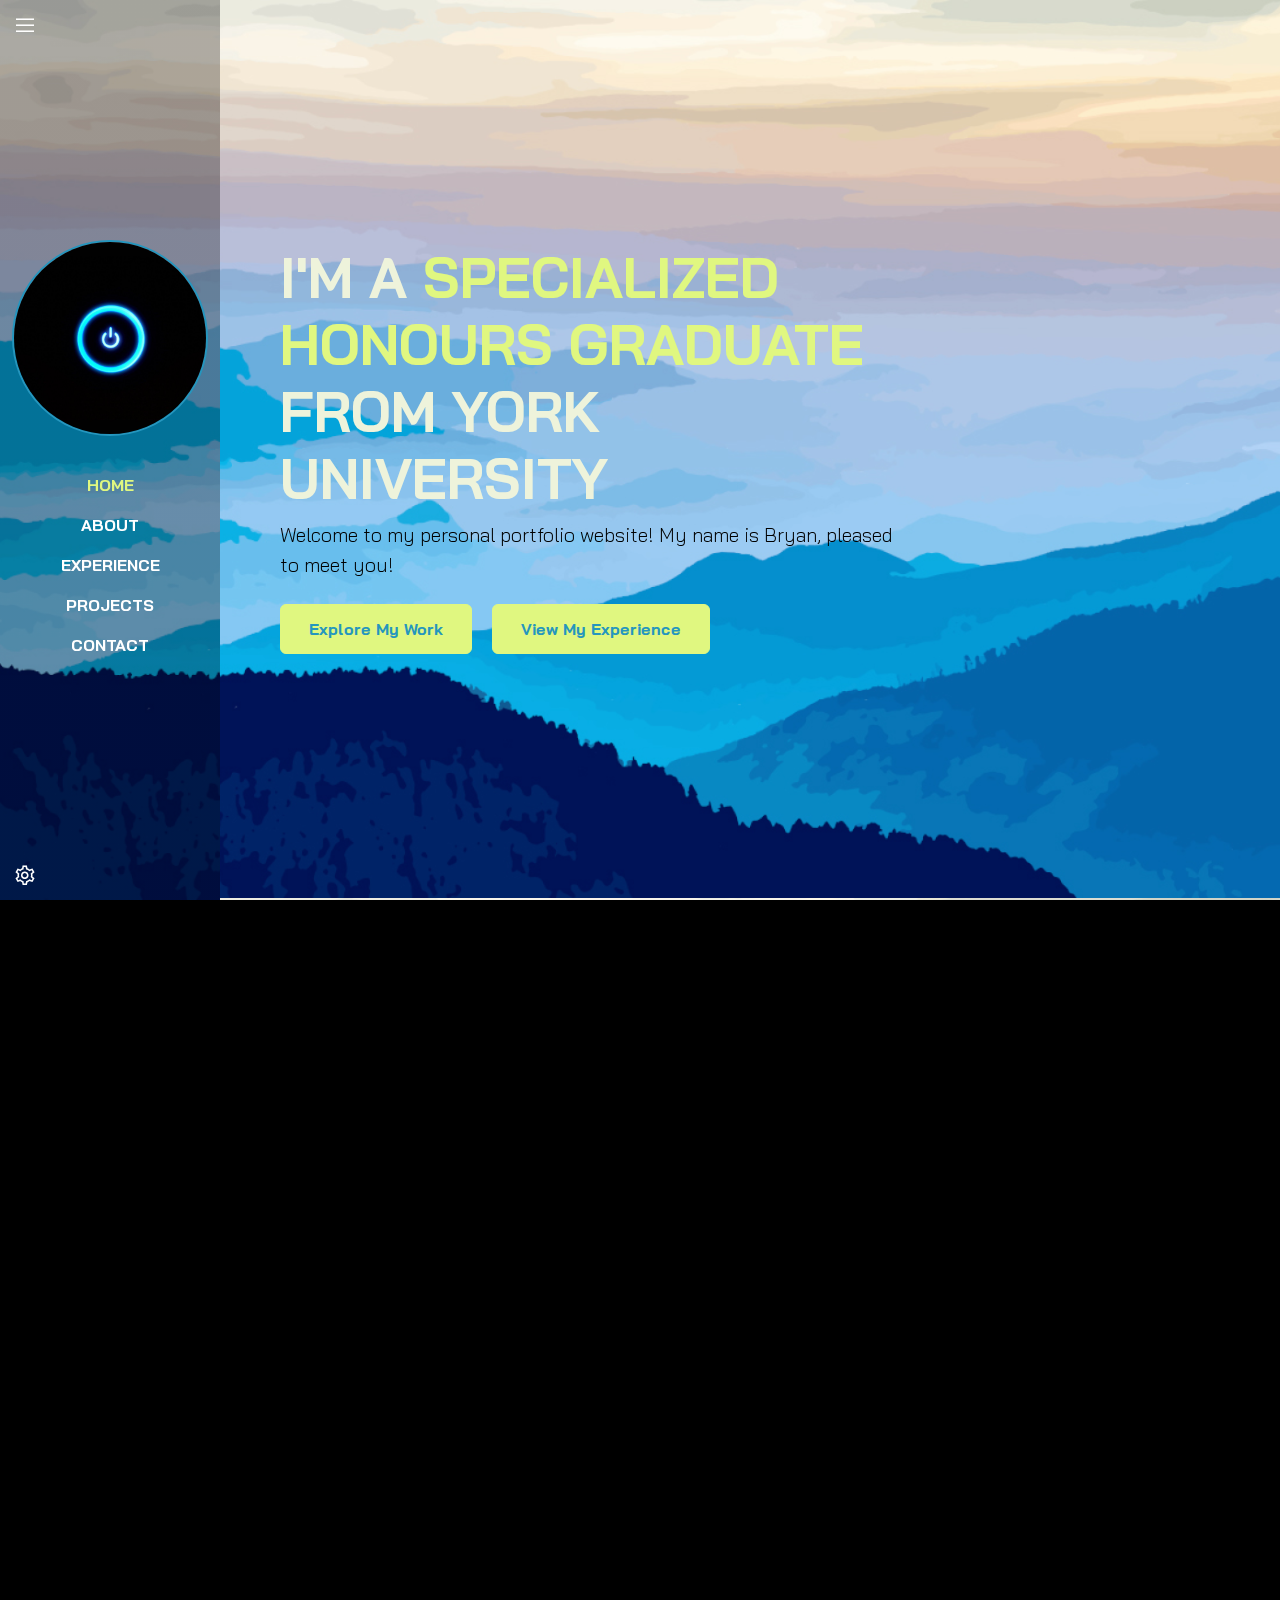
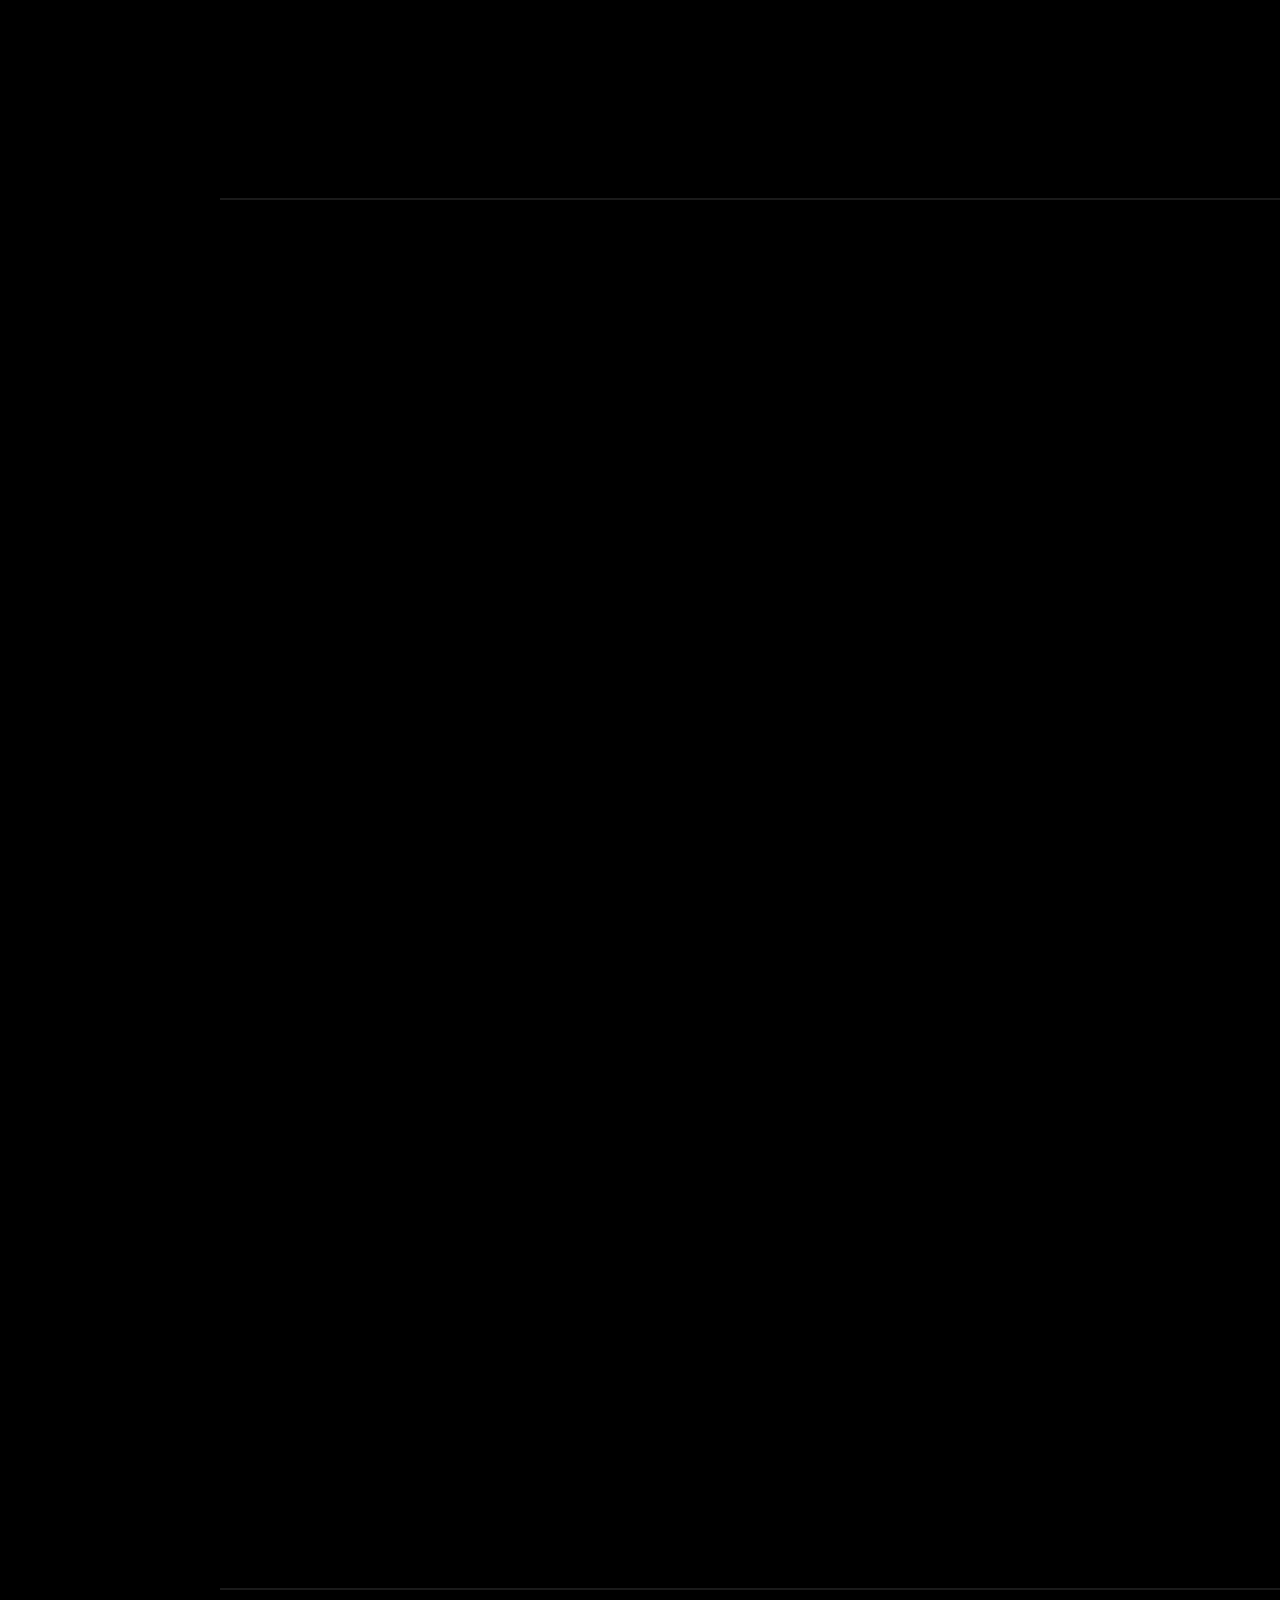
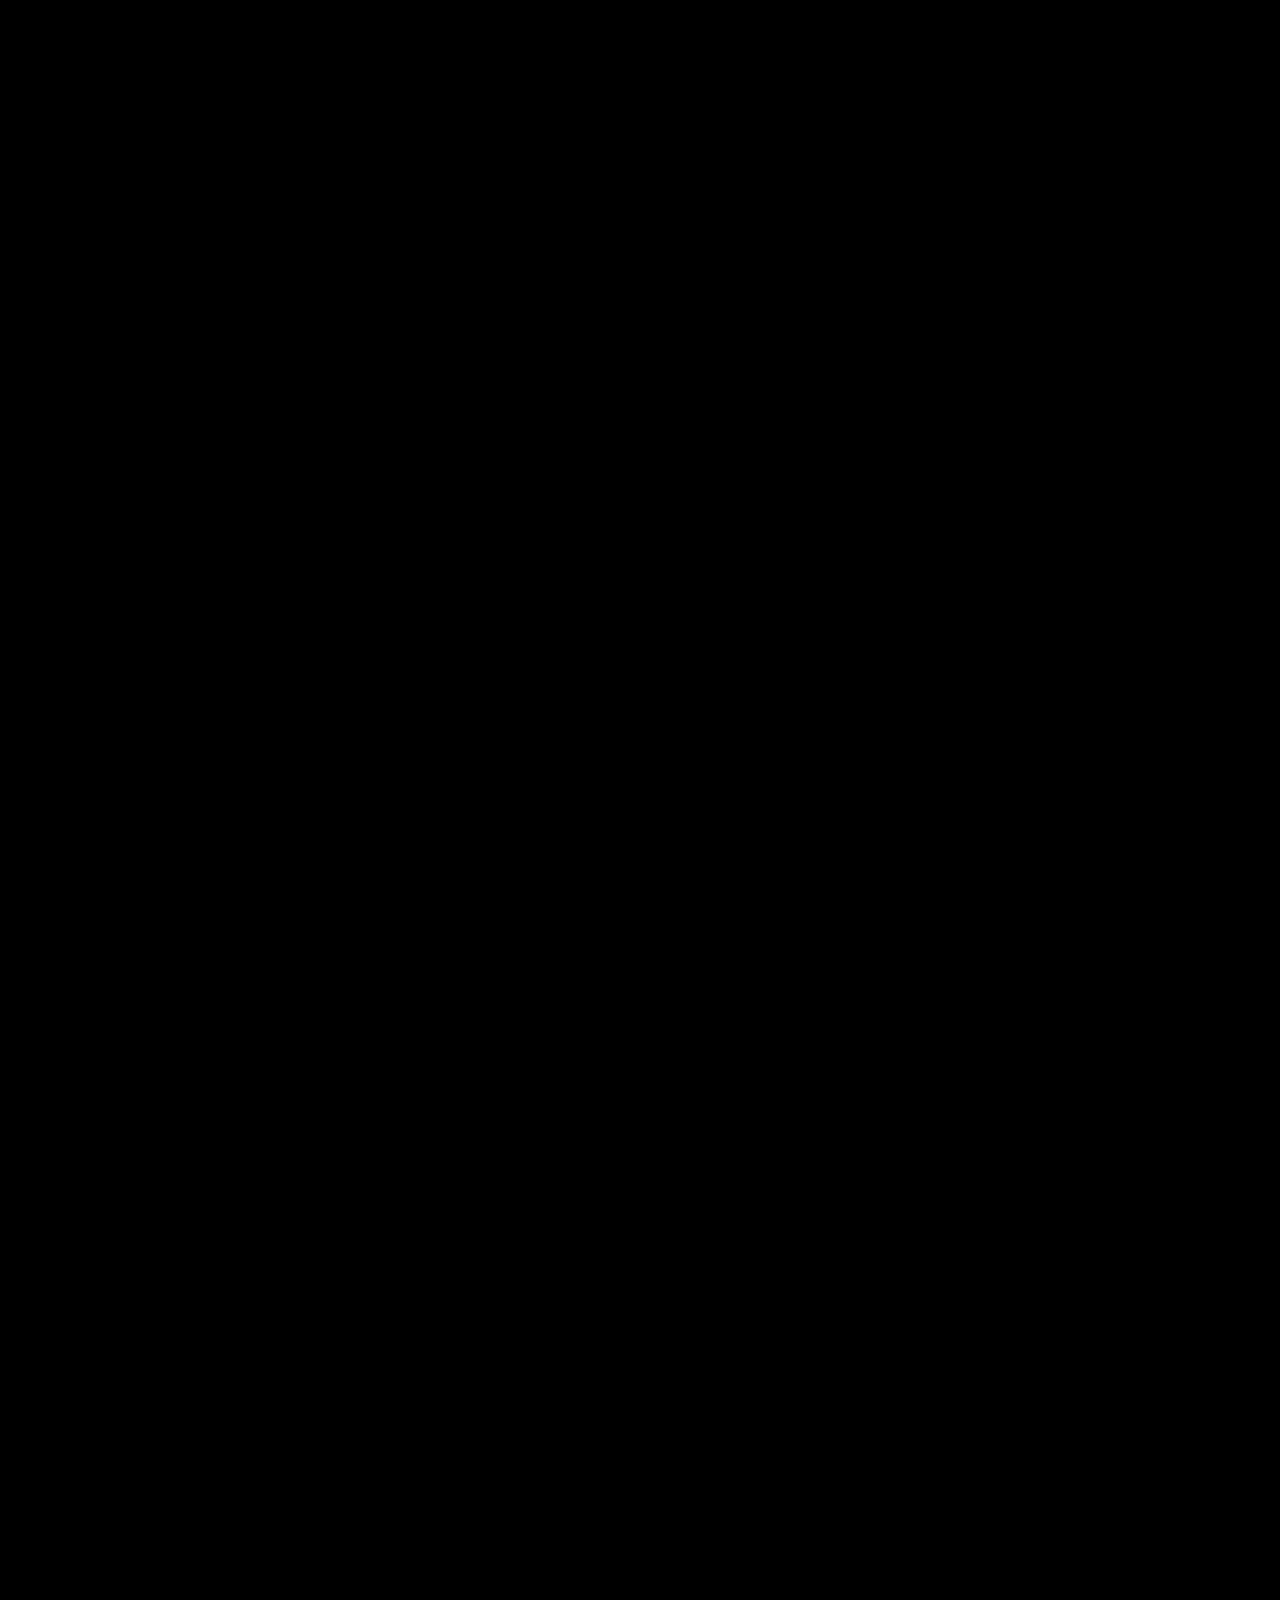
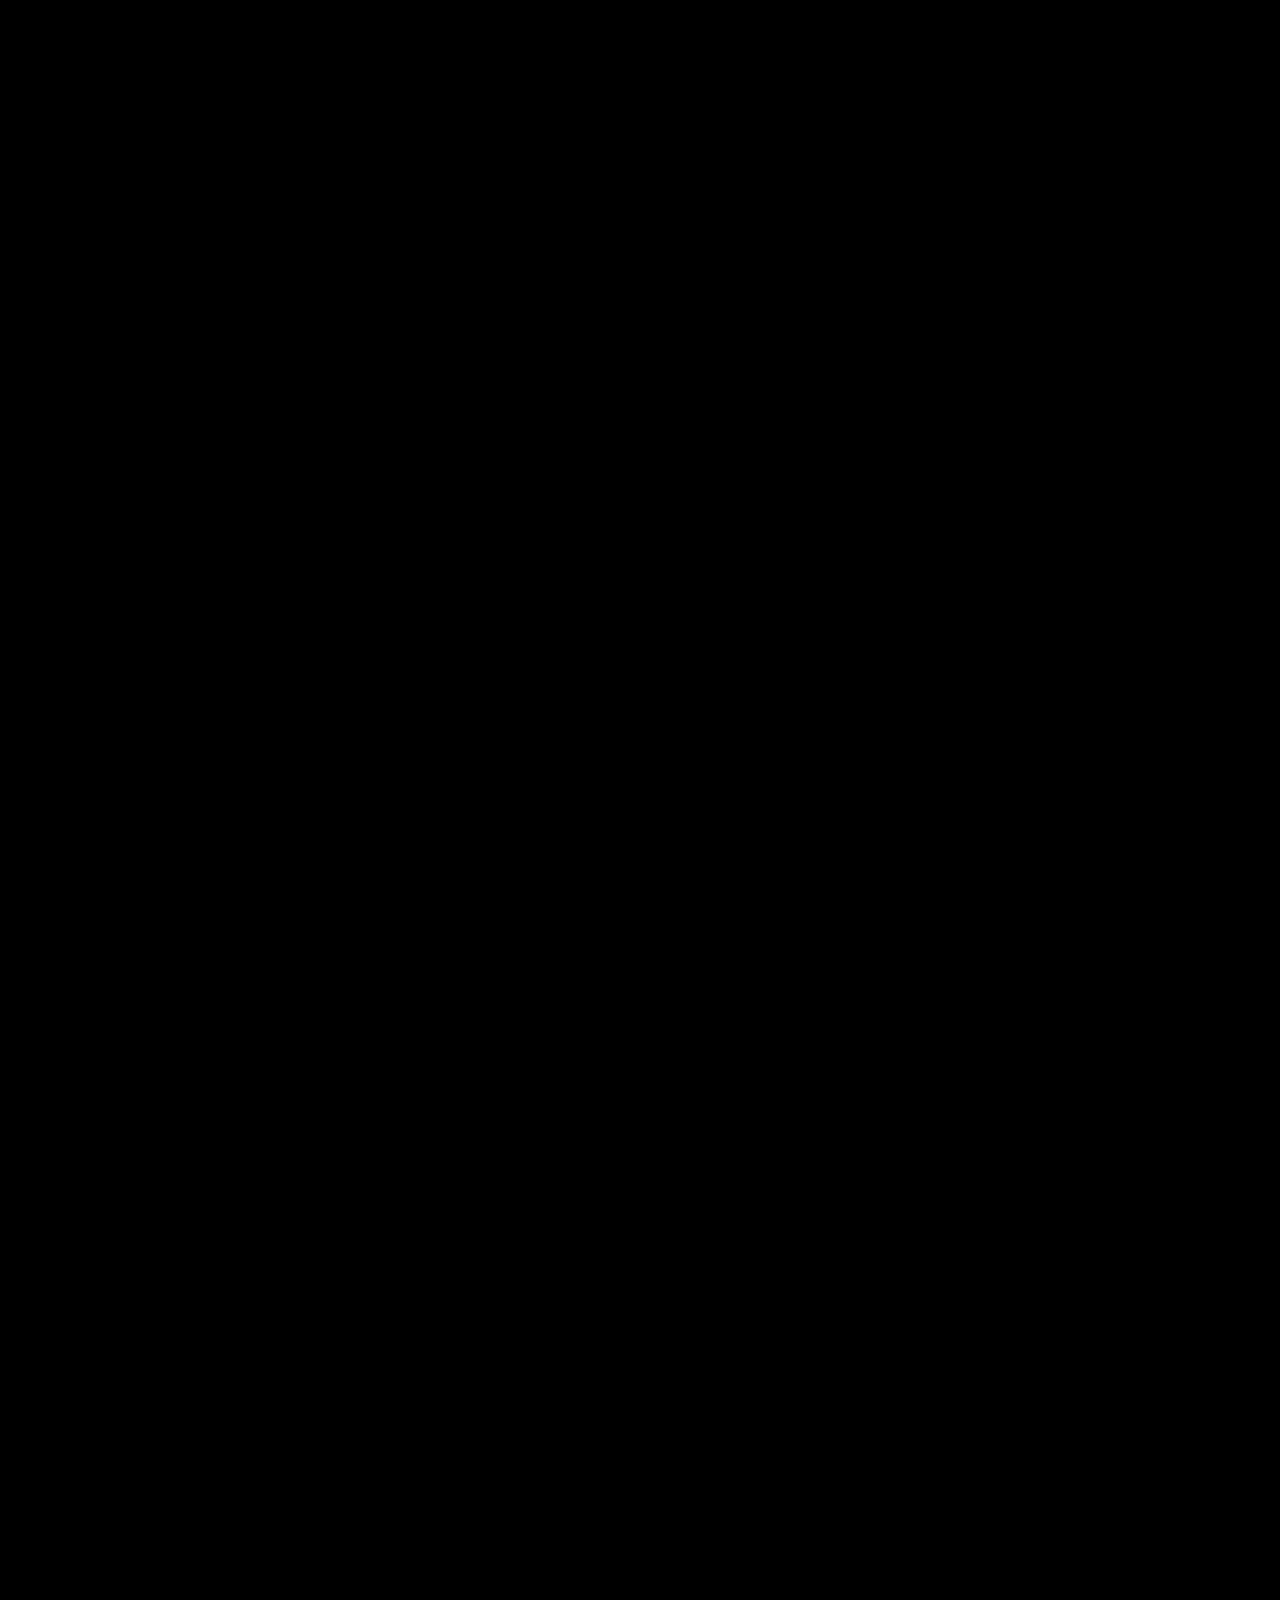
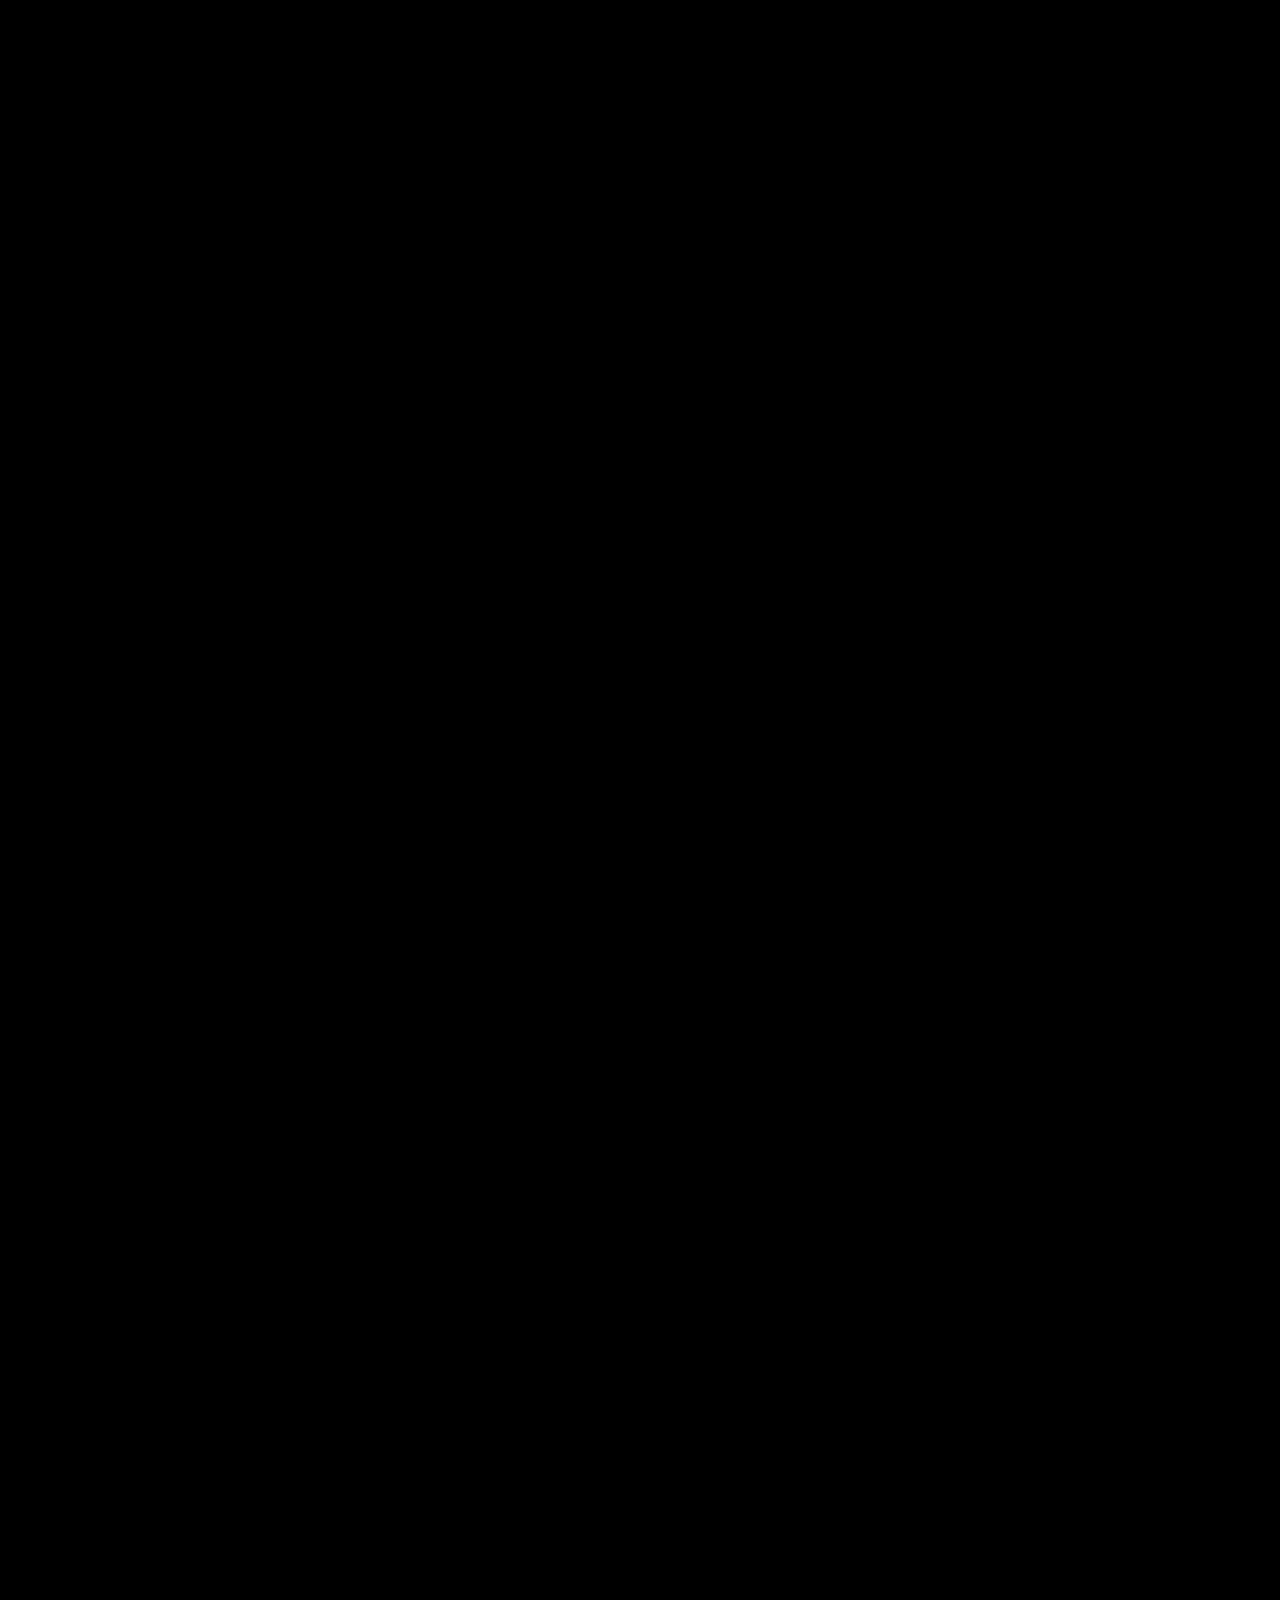
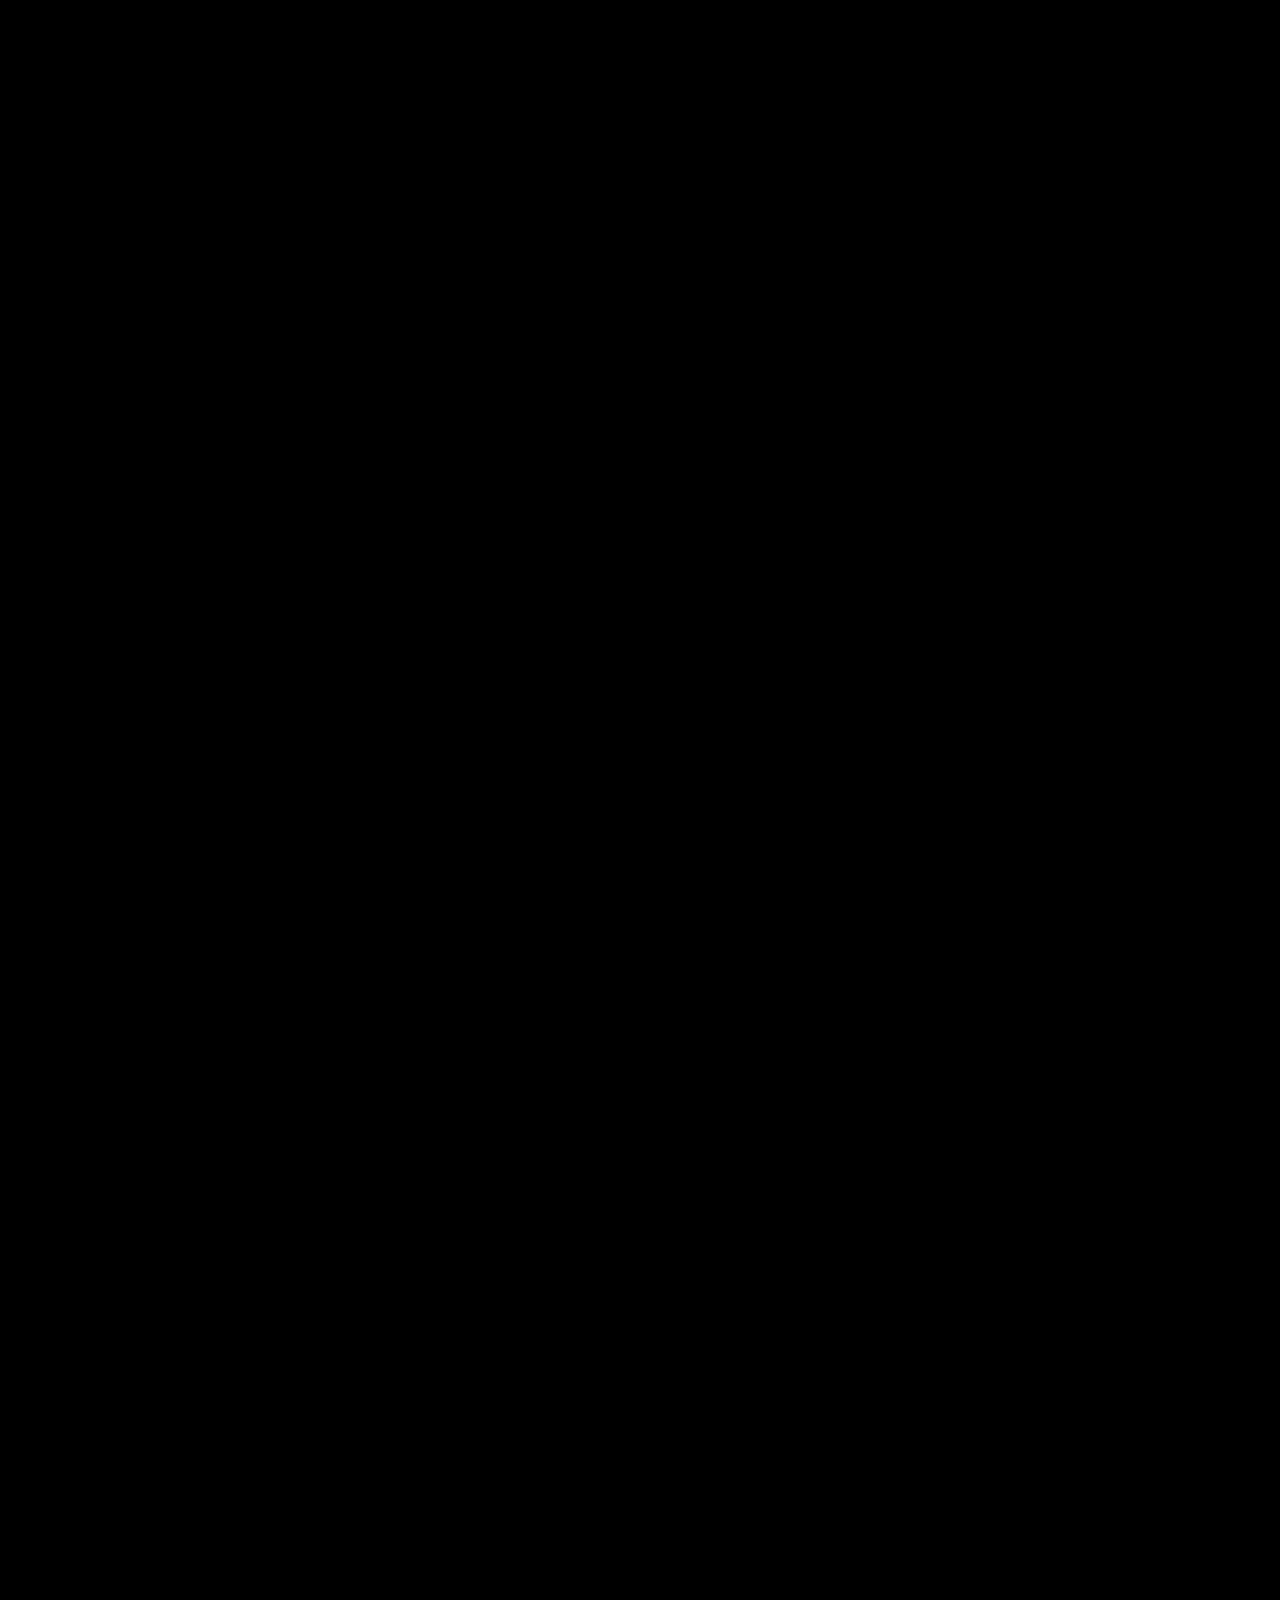
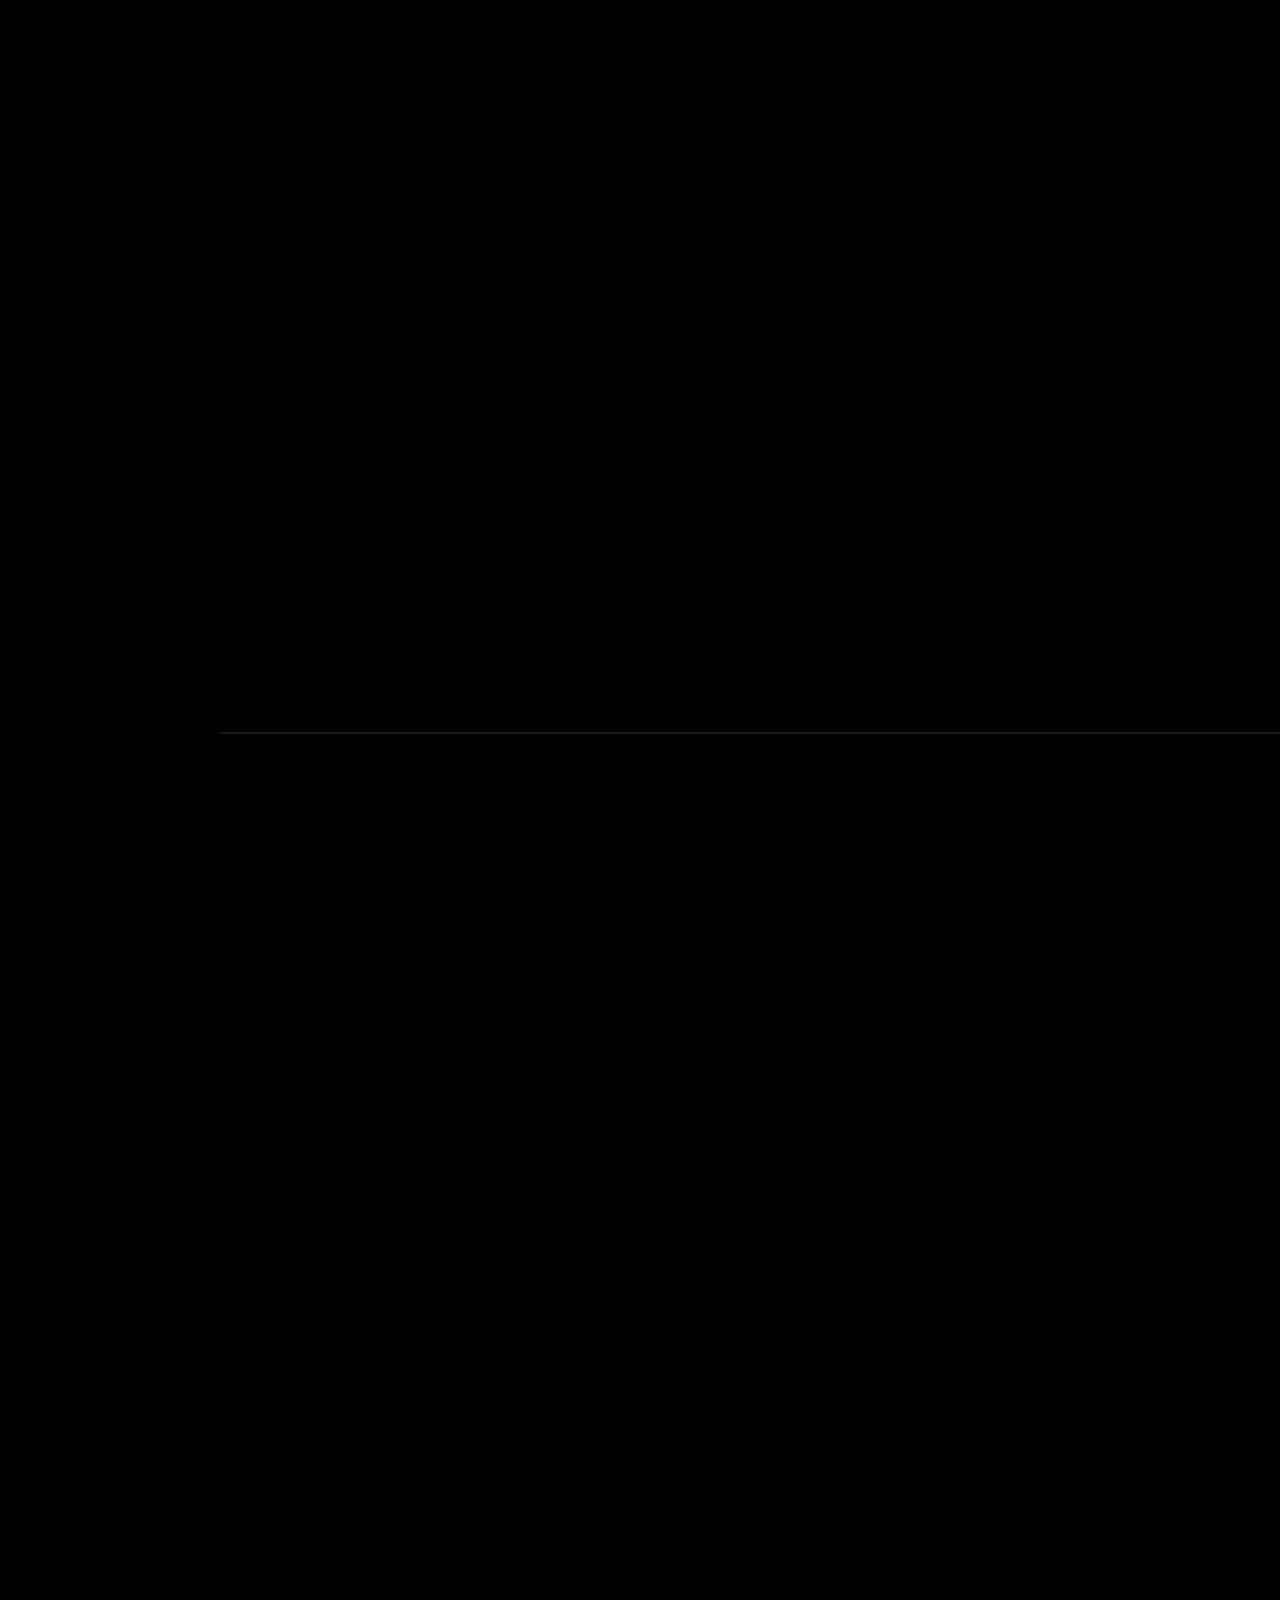
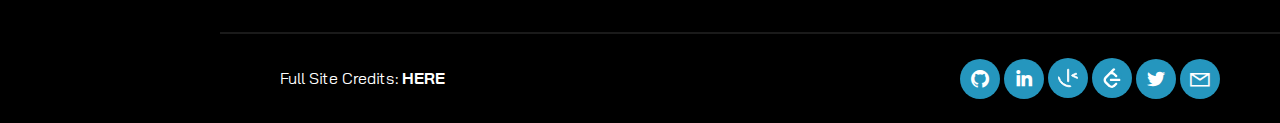
==== commit 51866618: "Pushing changes for Portfolio Site V3." ====
--- a/index.html
+++ b/index.html
@@ -5,7 +5,7 @@
   <meta http-equiv="X-UA-Compatible" content="IE=edge">
   <meta name="viewport" content="width=device-width, initial-scale=1.0">
   <title>Bryan Li | My Portfolio</title>
-  <link rel="icon" type="image/x-icon" href="./main/images/" /> <!-- Browser Icon -->
+  <link rel="icon" type="image/x-icon" href="./main/images/pngegg3.png" /> <!-- Browser Icon -->
 
   <link rel="stylesheet" type="text/css" href="./main/css/bootstrap.min.css" />
   <link rel="stylesheet" type="text/css" href="./main/css/aos.css" />
@@ -71,6 +71,44 @@
   </nav>
 
 
+  <div class="settings-popup" id="site-settings-popup">
+
+    <button type="button" id="close-site-appearance-settings-button" class="position-absolute top-0 end-0 d-none d-lg-block">
+      <i class="las la-times"></i>
+    </button>
+
+    <div id="site-settings-popup-box">
+      <div id="settings-popup-box-contents">
+
+        <div id="dark-light-toggle-box">
+          <h2 id="dark-light-toggle-box-text">Appearance (Light):</h2>
+          <button id="dark-light-button">
+            <img id="light-mode-icon" src="./main/images/sun-svgrepo-com.svg" alt="light_mode_icon">
+            <img id="dark-mode-icon" src="./main/images/moon-svgrepo-com.svg" alt="night_mode_icon">
+          </button>
+        </div>
+
+        <h2>Change Theme:</h2>
+
+        <div id="settings-theme-options">
+          <button id="iceberg-theme-button">
+            <img title="Iceberg Theme" src="./main/images/peakpx-iceberg.jpg" alt="iceberg_img">
+          </button>
+          <button id="goldmoon-theme-button">
+            <img title="Goldmoon Theme" src="./main/images/peakpx-goldmoon.jpg" alt="goldmoon_img">
+          </button>
+          <button id="citiscape-theme-button">
+            <img title="Citiscape Theme" src="./main/images/peakpx-citiscape.jpg" alt="citiscape_img">
+          </button>
+          <button id="sunrise-theme-button">
+            <img title="Sunrise Theme" src="./main/images/peakpx-sunrise.jpg" alt="sunrise_img">
+          </button>
+        </div>
+
+
+      </div>
+    </div>
+  </div>
 
   <div id="content-wrapper" class="full-wrapper">
 
@@ -81,8 +119,13 @@
 
     <section id="home" class="full-height px-lg-5 theme1-background"> <!-- px-lg-5 adds padding to content-->
       <div class="container"> <!-- use to  style="border: black 3px solid" to see how container works -->
-        <div class="logo-box">
-          <img src="./main/images/" alt="logo1">
+        <div class="row">
+          <div class="col-lg-8">
+            <h1 class="display-4 fw-bold" data-aos="fade-up">I'M A <span class="text-brand">SPECIALIZED HONOURS GRADUATE</span> FROM YORK UNIVERSITY</h1>
+            <p class="lead mt-2 mb-4" data-aos="fade-up" data-aos-delay="150" style="color:black">Welcome to my personal portfolio website! My name is Bryan, pleased to meet you!</p>
+            <a href="#projects" class="btn btn-brand me-3" data-aos="fade-up" data-aos-delay="300">Explore My Work</a> <!--me-3 margin end 3-->
+            <a href="#experience" class="btn btn-brand" data-aos="fade-up" data-aos-delay="300">View My Experience</a> <!--me-3 margin end 3-->
+          </div>
         </div>
       </div>
     </section>
@@ -90,6 +133,32 @@
     <section id="about" class="full-height px-lg-5 contact-background">
       <div class="container">
 
+        <div class="row pb-4" data-aos="fade-up">
+         <div class="col-lg-8">
+           <h6 class="text-brand">INTRODUCTION</h6>
+           <h1>A Brief Introduction About Myself</h1>
+         </div>
+       </div>
+
+       <div class="row" data-aos="fade-up">
+         <div class="col-lg-12 intro-paragraph">
+           <p>A recently graduated Computer Science student with an excellent understanding of various
+             industry-standard programming languages, platforms, frameworks, design techniques and tools.
+             Using my strong communication and teamwork skills I have been able to successfully complete
+             and achieve the goals laid out before me in various group projects. I am also a creative and
+             analytical thinker capable of working under pressure in fast-paced environments where flexibility
+             is required. I would also consider myself to be a passionate learner, constantly looking for
+             opportunities to learn new things and gain more experience. This also works together with my
+             tendency to plan ahead while also operating using a “work smarter” mentality.
+           </p>
+         </div>
+         <div class="col-lg-6 vert-center pt-4">
+           <img src="./main/images/York-University-sign.png" class="rounded-4">
+         </div>
+         <div class="col-lg-6 vert-center pt-4">
+           <img src="./main/images/Bergeron-Exterior-1-1024x683.jpg" class="rounded-4">
+         </div>
+       </div>
 
       </div>
     </section>
@@ -98,12 +167,109 @@
     <section id="experience" class="full-height px-lg-5 contact-background">
       <div class="container">
 
+        <div class="row pb-4" data-aos="fade-up">
+            <div class="col-lg-8">
+              <h6 class="text-brand">ABOUT</h6>
+              <h1>My Education & Experience</h1>
+            </div>
+          </div>
+
+          <div class="row gy-5">
+
+            <div class="col-lg-6">
+
+              <h3 class="mb-4" data-aos="fade-up" data-aos-delay="300"><i class="las la-university"></i> Education</h3>
+
+              <div class="row gy-4">
+
+                <div class="col-12">
+                  <div class="bg-base rounded-4 shadow-effect card-custom"  data-aos="fade-up" data-aos-delay="600">
+                    <div class="card-custom-image rounded-4">
+                      <img class="rounded-4" src="./main/images/york_university.jpg" alt="">
+                    </div>
+                    <div class="card-custom-content p-4">
+                      <h4>Specialized Honours Bachelours in Computer Science (BSc)</h4>
+                      <p class="text-brand mb-2">York University (Sept 2018 - Aug 2022)</p>
+                      <p class="mb-0"></p>
+                    </div>
+                  </div>
+                </div>
+
+                <div class="col-12">
+                  <div class="bg-base rounded-4 shadow-effect card-custom"  data-aos="fade-up" data-aos-delay="600">
+                    <div class="card-custom-image rounded-4">
+                      <img class="rounded-4" src="./main/images/bayview_secondary_edited.jpg" alt="">
+                    </div>
+                    <div class="card-custom-content p-4">
+                      <h4>Ontario Secondary School (OSS) Diploma</h4>
+                      <p class="text-brand mb-2">Bayview Secondary (Sept 2014 - June 2018)</p>
+                      <p class="mb-0">Highschool. Notable courses: Calculus, Accounting, Computer Science,
+                        Physics, Chemistry, English, International Business. Graduated with an average of: ~90%.
+                      </p>
+                    </div>
+                  </div>
+                </div>
+
+              </div>
+
+            </div>
+
+
+            <div class="col-lg-6">
+
+              <h3 class="mb-4" data-aos="fade-up" data-aos-delay="300"><i class="las la-briefcase"></i> Work Experience</h3>
+              <div class="row gy-4">
+
+                <div class="col-12">
+                  <div class="bg-base rounded-4 shadow-effect card-custom"  data-aos="fade-up" data-aos-delay="600">
+                    <div class="card-custom-image rounded-4">
+                      <a href="https://www.mathnasium.ca/richmondhillnorth" target="_blank">
+                        <img class="rounded-4" src="./main/images/mathnasium_rhn_edit.jpg" alt="">
+                      </a>
+                    </div>
+                    <div class="card-custom-content p-4">
+                      <h4>Math Instructor</h4>
+                      <p class="text-brand mb-2">Mathnasium Richmond Hill North (Oct 2022 - Present)</p>
+                      <p class="mb-0">Teaching math to students in grades 1-12. Working together with fellow instructors to
+                        fill in gaps in our students current understanding of mathematics so they will have the necessary
+                        skills to succeed both in their current studies and have a strong foundation to work off of in their
+                        future studies.
+                      </p>
+                    </div>
+                  </div>
+                </div>
+
+                <div class="col-12">
+                  <div class="bg-base rounded-4 shadow-effect card-custom"  data-aos="fade-up" data-aos-delay="600">
+                    <div class="card-custom-image rounded-4">
+                      <a href="https://www.mathnasium.ca/thornhill" target="_blank">
+                        <img class="rounded-4" src="./main/images/mathnasium_th_edit.png" alt="">
+                      </a>
+                    </div>
+                    <div class="card-custom-content p-4">
+                      <h4>Math Instructor</h4>
+                      <p class="text-brand mb-2">Mathnasium Thornhill (Oct 2022 - Present)</p>
+                      <p class="mb-0">Teaching math to students in grades 1-12. Working together with fellow instructors to
+                        fill in gaps in our students current understanding of mathematics so they will have the necessary
+                        skills to succeed both in their current studies and have a strong foundation to work off of in their
+                        future studies.
+                      </p>
+                    </div>
+                  </div>
+
+                </div>
+
+              </div>
+            </div>
+
+          </div>
+
 
       </div>
     </section>
 
 
-    <section id="projects" class="full-height px-lg-5">
+    <section id="projects" class="full-height px-lg-5 contact-background">
 
       <div class="container">
 
@@ -111,7 +277,7 @@
           <div class="col-lg-12">
             <h6 class="text-brand">"Embarking on the frontend journey, one step at a time"</h6>
             <h2 class="mb-3">Newbie Frontend Mentor Challenges</h2>
-            <p class="project-filter-buttons">
+            <!--<p class="project-filter-buttons">
               <button>All</button>
               <button>HTML/CSS</button>
               <button>HTML/CSS + JS</button>
@@ -121,11 +287,628 @@
               <button>Python</button>
               <button>C++</button>
               <button>Other</button>
-            </p>
+            </p>-->
           </div>
         </div>
 
         <div id="project-container">
+
+          <div class="row gy-4">
+
+            <div class="col-md-6"  data-aos="fade-up" data-aos-delay="150">
+              <div class="card-custom rounded-4 bg-base shadow-effect">
+                <div class="card-custom-image rounded-4">
+                  <img class="rounded-4" src="./main/images/frontend-mentor-directory-edited.jpg" alt="">
+                </div>
+                <div class="card-custom-content p-4">
+                  <div class="proj-details">
+                    <h4>Frontend Mentor Work Directory</h4>
+                    <div class="prog-lang-icon icon-4">
+                      <img class="framework-icon" src="./main/images/bootstrap-4-logo-svgrepo-com.svg" alt="bootstrap_icon" title="Bootstrap">
+                      <img src="./main/images/html5-svgrepo-com.svg" alt="html5_icon" title="HTML5">
+                      <img src="./main/images/css3-svgrepo-com.svg" alt="css3_icon" title="CSS3">
+                      <img src="./main/images/javascript-svgrepo-com.svg" alt="javascript_icon" title="Javascript">
+                    </div>
+                  </div>
+                  <p>Last Updated: July 18th, 2023 [Active]</p>
+                  <div class="card-links-mentor">
+                    <a href="https://github.com/Zy8712/frontend-mentor-challenges" target="_blank" class="link-custom"><i class="lab la-github"></i> GitHub Repo</a>
+                    <a href="https://frontend-mentor-challenges-pi-sage.vercel.app/" target="_blank" class="link-custom"><i class="las la-external-link-alt"></i> Preview</a>
+                  </div>
+                </div>
+              </div>
+            </div>
+
+            <div class="col-md-6"  data-aos="fade-up" data-aos-delay="150">
+              <div class="card-custom rounded-4 bg-base shadow-effect">
+                <div class="card-custom-image rounded-4">
+                  <img class="rounded-4" src="./main/images/" alt="">
+                </div>
+                <div class="card-custom-content p-4">
+                  <div class="proj-details">
+                    <h4>Personal Portfolio Site</h4>
+                    <div class="prog-lang-icon icon-4">
+                      <img class="framework-icon" src="./main/images/bootstrap-4-logo-svgrepo-com.svg" alt="bootstrap_icon" title="Bootstrap">
+                      <img src="./main/images/html5-svgrepo-com.svg" alt="html5_icon" title="HTML5">
+                      <img src="./main/images/css3-svgrepo-com.svg" alt="css3_icon" title="CSS3">
+                      <img src="./main/images/javascript-svgrepo-com.svg" alt="javascript_icon" title="Javascript">
+                    </div>
+                  </div>
+                  <p>Last Updated: July 18th, 2023 [Active]</p>
+                  <div class="card-links-mentor">
+                    <a href="" target="_blank" class="link-custom"><i class="lab la-github"></i> GitHub Repo</a>
+                    <a href="" target="_blank" class="link-custom"><i class="las la-external-link-alt"></i> Mirror Preview</a>
+                    <a href="https://bryan-li.vercel.app/" target="_blank" class="link-custom"><i class="las la-external-link-alt"></i> Preview</a>
+                  </div>
+                </div>
+              </div>
+            </div>
+
+            <div class="col-md-6"  data-aos="fade-up" data-aos-delay="150">
+              <div class="card-custom rounded-4 bg-base shadow-effect">
+                <div class="card-custom-image rounded-4">
+                  <img class="rounded-4" src="./main/images/dev-tools-site-edited.jpg" alt="">
+                </div>
+                <div class="card-custom-content p-4">
+                  <div class="proj-details">
+                    <h4>Dev Tools Site</h4>
+                    <div class="prog-lang-icon icon-4">
+                      <img class="framework-icon" src="./main/images/bootstrap-4-logo-svgrepo-com.svg" alt="bootstrap_icon" title="Bootstrap">
+                      <img src="./main/images/html5-svgrepo-com.svg" alt="html5_icon" title="HTML5">
+                      <img src="./main/images/css3-svgrepo-com.svg" alt="css3_icon" title="CSS3">
+                      <img src="./main/images/javascript-svgrepo-com.svg" alt="javascript_icon" title="Javascript">
+                    </div>
+                  </div>
+                  <p>Last Updated: July 18th, 2023 [Active]</p>
+                  <div class="card-links-mentor">
+                    <a href="https://github.com/Zy8712/dev-tools-site" target="_blank" class="link-custom"><i class="lab la-github"></i> GitHub Repo</a>
+                    <a href="https://dev-tools-site.vercel.app/" target="_blank" class="link-custom"><i class="las la-external-link-alt"></i> Preview</a>
+                  </div>
+                </div>
+              </div>
+            </div>
+
+            <div class="col-md-6"  data-aos="fade-up" data-aos-delay="150">
+              <div class="card-custom rounded-4 bg-base shadow-effect">
+                <div class="card-custom-image rounded-4">
+                  <img class="rounded-4" src="./main/images/frontend-mentor-previews/single-price-grid-component/my-work/design/desktop-preview.jpg" alt="">
+                </div>
+                <div class="card-custom-content p-4">
+                  <div class="proj-details">
+                    <h4>Single Price Grid Component</h4>
+                    <div class="prog-lang-icon icon-2">
+                      <img src="./main/images/html5-svgrepo-com.svg" alt="html5_icon" title="HTML5">
+                      <img src="./main/images/css3-svgrepo-com.svg" alt="css3_icon" title="CSS3">
+                    </div>
+                  </div>
+                  <p>Completed: July 17th, 2023 [Trial #1]</p>
+                  <div class="card-links-mentor">
+                    <a href="https://www.frontendmentor.io/challenges/single-price-grid-component-5ce41129d0ff452fec5abbbc" target="_blank" class="link-custom"><i class="las la-info-circle"></i> Challenge Info</a>
+                    <a href="https://github.com/Zy8712/frontend-mentor-challenges/tree/main/single-price-grid-component/my-work" target="_blank" class="link-custom"><i class="lab la-github"></i> GitHub Repo</a>
+                    <a href="https://frontend-mentor-challenges-pi-sage.vercel.app/single-price-grid-component/my-work/index.html" target="_blank" class="link-custom"><i class="las la-external-link-alt"></i> Preview</a>
+                  </div>
+                </div>
+              </div>
+            </div>
+
+            <div class="col-md-6"  data-aos="fade-up" data-aos-delay="300">
+              <div class="card-custom rounded-4 bg-base shadow-effect">
+                <div class="card-custom-image rounded-4">
+                  <img class="rounded-4" src="./main/images/frontend-mentor-previews/four-card-feature-section/my-work/design/desktop-preview.jpg" alt="">
+                </div>
+                <div class="card-custom-content p-4">
+                  <div class="proj-details">
+                    <h4>Four Card Feature Section</h4>
+                    <div class="prog-lang-icon icon-2">
+                      <img src="./main/images/html5-svgrepo-com.svg" alt="html5_icon" title="HTML5">
+                      <img src="./main/images/css3-svgrepo-com.svg" alt="css3_icon" title="CSS3">
+                    </div>
+                  </div>
+                  <p>Completed: July 16th, 2023 [Trial #1]</p>
+                  <div class="card-links-mentor">
+                    <a href="https://www.frontendmentor.io/challenges/four-card-feature-section-weK1eFYK" target="_blank" class="link-custom"><i class="las la-info-circle"></i> Challenge Info</a>
+                    <a href="https://github.com/Zy8712/frontend-mentor-challenges/tree/main/four-card-feature-section/my-work" target="_blank" class="link-custom"><i class="lab la-github"></i> GitHub Repo</a>
+                    <a href="https://frontend-mentor-challenges-pi-sage.vercel.app/four-card-feature-section/my-work/index.html" target="_blank" class="link-custom"><i class="las la-external-link-alt"></i> Preview</a>
+                  </div>
+                </div>
+              </div>
+            </div>
+
+            <div class="col-md-6"  data-aos="fade-up" data-aos-delay="300">
+              <div class="card-custom rounded-4 bg-base shadow-effect">
+                <div class="card-custom-image rounded-4">
+                  <img class="rounded-4" src="./main/images/frontend-mentor-previews/news-homepage/my-work/design/desktop-preview.jpg" alt="">
+                </div>
+                <div class="card-custom-content p-4">
+                  <div class="proj-details">
+                    <h4>News Homepage</h4>
+                    <div class="prog-lang-icon icon-3">
+                      <img src="./main/images/html5-svgrepo-com.svg" alt="html5_icon" title="HTML5">
+                      <img src="./main/images/css3-svgrepo-com.svg" alt="css3_icon" title="CSS3">
+                      <img src="./main/images/javascript-svgrepo-com.svg" alt="javascript_icon" title="Javascript">
+                    </div>
+                  </div>
+                  <p>Completed: July 14th, 2023 [Trial #1]</p>
+                  <div class="card-links-mentor">
+                    <a href="https://www.frontendmentor.io/challenges/news-homepage-H6SWTa1MFl" target="_blank" class="link-custom"><i class="las la-info-circle"></i> Challenge Info</a>
+                    <a href="https://github.com/Zy8712/frontend-mentor-challenges/tree/main/news-homepage/my-work" target="_blank" class="link-custom"><i class="lab la-github"></i> GitHub Repo</a>
+                    <a href="https://frontend-mentor-challenges-pi-sage.vercel.app/news-homepage/my-work/index.html" target="_blank" class="link-custom"><i class="las la-external-link-alt"></i> Preview</a>
+                  </div>
+                </div>
+              </div>
+            </div>
+
+            <div class="col-md-6"  data-aos="fade-up" data-aos-delay="150">
+              <div class="card-custom rounded-4 bg-base shadow-effect">
+                <div class="card-custom-image rounded-4">
+                  <img class="rounded-4" src="./main/images/frontend-mentor-previews/social-proof-section/my-work/design/desktop-preview.jpg" alt="">
+                </div>
+                <div class="card-custom-content p-4">
+                  <div class="proj-details">
+                    <h4>Social Proof Section</h4>
+                    <div class="prog-lang-icon icon-2">
+                      <img src="./main/images/html5-svgrepo-com.svg" alt="html5_icon" title="HTML5">
+                      <img src="./main/images/css3-svgrepo-com.svg" alt="css3_icon" title="CSS3">
+                    </div>
+                  </div>
+                  <p>Completed: July 9th, 2023 [Trial #1]</p>
+                  <div class="card-links-mentor">
+                    <a href="https://www.frontendmentor.io/challenges/social-proof-section-6e0qTv_bA" target="_blank" class="link-custom"><i class="las la-info-circle"></i> Challenge Info</a>
+                    <a href="https://github.com/Zy8712/frontend-mentor-challenges/tree/main/social-proof-section/my-work" target="_blank" class="link-custom"><i class="lab la-github"></i> GitHub Repo</a>
+                    <a href="https://frontend-mentor-challenges-pi-sage.vercel.app/social-proof-section/my-work/index.html" target="_blank" class="link-custom"><i class="las la-external-link-alt"></i> Preview</a>
+                  </div>
+                </div>
+              </div>
+            </div>
+
+            <div class="col-md-6"  data-aos="fade-up" data-aos-delay="150">
+              <div class="card-custom rounded-4 bg-base shadow-effect">
+                <div class="card-custom-image rounded-4">
+                  <img class="rounded-4" src="./main/images/frontend-mentor-previews/fylo-data-storage-component/my-work/design/desktop-preview.jpg" alt="">
+                </div>
+                <div class="card-custom-content p-4">
+                  <div class="proj-details">
+                    <h4>Fylo Data Storage Component</h4>
+                    <div class="prog-lang-icon icon-2">
+                      <img src="./main/images/html5-svgrepo-com.svg" alt="html5_icon" title="HTML5">
+                      <img src="./main/images/css3-svgrepo-com.svg" alt="css3_icon" title="CSS3">
+                    </div>
+                  </div>
+                  <p>Completed: July 7th, 2023 [Trial #1]</p>
+                  <div class="card-links-mentor">
+                    <a href="https://www.frontendmentor.io/challenges/fylo-data-storage-component-1dZPRbV5n" target="_blank" class="link-custom"><i class="las la-info-circle"></i> Challenge Info</a>
+                    <a href="https://github.com/Zy8712/frontend-mentor-challenges/tree/main/fylo-data-storage-component/my-work" target="_blank" class="link-custom"><i class="lab la-github"></i> GitHub Repo</a>
+                    <a href="https://frontend-mentor-challenges-pi-sage.vercel.app/fylo-data-storage-component/my-work/index.html" target="_blank" class="link-custom"><i class="las la-external-link-alt"></i> Preview</a>
+                  </div>
+                </div>
+              </div>
+            </div>
+
+            <div class="col-md-6"  data-aos="fade-up" data-aos-delay="300">
+              <div class="card-custom rounded-4 bg-base shadow-effect">
+                <div class="card-custom-image rounded-4">
+                  <img class="rounded-4" src="./main/images/frontend-mentor-previews/time-tracking-dashboard/my-work/design/desktop-preview.jpg" alt="">
+                </div>
+                <div class="card-custom-content p-4">
+                  <div class="proj-details">
+                    <h4>Time Tracking Dashboard</h4>
+                    <div class="prog-lang-icon icon-3">
+                      <img src="./main/images/html5-svgrepo-com.svg" alt="html5_icon" title="HTML5">
+                      <img src="./main/images/css3-svgrepo-com.svg" alt="css3_icon" title="CSS3">
+                      <img src="./main/images/javascript-svgrepo-com.svg" alt="javascript_icon" title="Javascript">
+                    </div>
+                  </div>
+                  <p>Completed: July 6th, 2023 [Trial #1]</p>
+                  <div class="card-links-mentor">
+                    <a href="https://www.frontendmentor.io/challenges/time-tracking-dashboard-UIQ7167Jw" target="_blank" class="link-custom"><i class="las la-info-circle"></i> Challenge Info</a>
+                    <a href="https://github.com/Zy8712/frontend-mentor-challenges/tree/main/time-tracking-dashboard/my-work" target="_blank" class="link-custom"><i class="lab la-github"></i> GitHub Repo</a>
+                    <a href="https://frontend-mentor-challenges-pi-sage.vercel.app/time-tracking-dashboard/my-work/index.html" target="_blank" class="link-custom"><i class="las la-external-link-alt"></i> Preview</a>
+                  </div>
+                </div>
+              </div>
+            </div>
+
+            <div class="col-md-6"  data-aos="fade-up" data-aos-delay="150">
+              <div class="card-custom rounded-4 bg-base shadow-effect">
+                <div class="card-custom-image rounded-4">
+                  <img class="rounded-4" src="./main/images/frontend-mentor-previews/testimonials-grid-section/my-work/design/desktop-preview.jpg" alt="">
+                </div>
+                <div class="card-custom-content p-4">
+                  <div class="proj-details">
+                    <h4>Testimonials Grid Section</h4>
+                    <div class="prog-lang-icon icon-2">
+                      <img src="./main/images/html5-svgrepo-com.svg" alt="html5_icon" title="HTML5">
+                      <img src="./main/images/css3-svgrepo-com.svg" alt="css3_icon" title="CSS3">
+                    </div>
+                  </div>
+                  <p>Completed: July 3rd, 2023 [Trial #1]</p>
+                  <div class="card-links-mentor">
+                    <a href="https://www.frontendmentor.io/challenges/testimonials-grid-section-Nnw6J7Un7" target="_blank" class="link-custom"><i class="las la-info-circle"></i> Challenge Info</a>
+                    <a href="https://github.com/Zy8712/frontend-mentor-challenges/tree/main/testimonials-grid-section/my-work" target="_blank" class="link-custom"><i class="lab la-github"></i> GitHub Repo</a>
+                    <a href="https://frontend-mentor-challenges-pi-sage.vercel.app/testimonials-grid-section/my-work/index.html" target="_blank" class="link-custom"><i class="las la-external-link-alt"></i> Preview</a>
+                  </div>
+                </div>
+              </div>
+            </div>
+
+
+            <div class="col-md-6"  data-aos="fade-up" data-aos-delay="300">
+              <div class="card-custom rounded-4 bg-base shadow-effect">
+                <div class="card-custom-image rounded-4">
+                  <img class="rounded-4" src="./main/images/frontend-mentor-previews/article-preview-component/my-work/design/desktop-preview.jpg" alt="">
+                </div>
+                <div class="card-custom-content p-4">
+                  <div class="proj-details">
+                    <h4>Article Preview Component</h4>
+                    <div class="prog-lang-icon icon-3">
+                      <img src="./main/images/html5-svgrepo-com.svg" alt="html5_icon" title="HTML5">
+                      <img src="./main/images/css3-svgrepo-com.svg" alt="css3_icon" title="CSS3">
+                      <img src="./main/images/javascript-svgrepo-com.svg" alt="javascript_icon" title="Javascript">
+                    </div>
+                  </div>
+                  <p>Completed: July 1st, 2023 [Trial #1]</p>
+                  <div class="card-links-mentor">
+                    <a href="https://www.frontendmentor.io/challenges/article-preview-component-dYBN_pYFT" target="_blank" class="link-custom"><i class="las la-info-circle"></i> Challenge Info</a>
+                    <a href="https://github.com/Zy8712/frontend-mentor-challenges/tree/main/article-preview-component/my-work" target="_blank" class="link-custom"><i class="lab la-github"></i> GitHub Repo</a>
+                    <a href="https://frontend-mentor-challenges-pi-sage.vercel.app/article-preview-component/my-work/index.html" target="_blank" class="link-custom"><i class="las la-external-link-alt"></i> Preview</a>
+                  </div>
+                </div>
+              </div>
+            </div>
+
+            <div class="col-md-6"  data-aos="fade-up" data-aos-delay="300">
+              <div class="card-custom rounded-4 bg-base shadow-effect">
+                <div class="card-custom-image rounded-4">
+                  <img class="rounded-4" src="./main/images/frontend-mentor-previews/newsletter-sign-up-with-success-message/my-work/design/desktop-preview.jpg" alt="">
+                </div>
+                <div class="card-custom-content p-4">
+                  <div class="proj-details">
+                    <h4>Newsletter Sign-up Form With Success Message</h4>
+                    <div class="prog-lang-icon icon-3">
+                      <img src="./main/images/html5-svgrepo-com.svg" alt="html5_icon" title="HTML5">
+                      <img src="./main/images/css3-svgrepo-com.svg" alt="css3_icon" title="CSS3">
+                      <img src="./main/images/javascript-svgrepo-com.svg" alt="javascript_icon" title="Javascript">
+                    </div>
+                  </div>
+                  <p>Completed: July 1st, 2023 [Trial #1]</p>
+                  <div class="card-links-mentor">
+                    <a href="https://www.frontendmentor.io/challenges/newsletter-signup-form-with-success-message-3FC1AZbNrv" target="_blank" class="link-custom"><i class="las la-info-circle"></i> Challenge Info</a>
+                    <a href="https://github.com/Zy8712/frontend-mentor-challenges/tree/main/newsletter-sign-up-with-success-message/my-work" target="_blank" class="link-custom"><i class="lab la-github"></i> GitHub Repo</a>
+                    <a href="https://frontend-mentor-challenges-pi-sage.vercel.app/newsletter-sign-up-with-success-message/my-work/index.html" target="_blank" class="link-custom"><i class="las la-external-link-alt"></i> Preview</a>
+                  </div>
+                </div>
+              </div>
+            </div>
+
+            <div class="col-md-6"  data-aos="fade-up" data-aos-delay="150">
+              <div class="card-custom rounded-4 bg-base shadow-effect">
+                <div class="card-custom-image rounded-4">
+                  <img class="rounded-4" src="./main/images/frontend-mentor-previews/faq-accordion-card/my-work/design/desktop-preview.jpg" alt="">
+                </div>
+                <div class="card-custom-content p-4">
+                  <div class="proj-details">
+                    <h4>Faq Accordion Card</h4>
+                    <div class="prog-lang-icon icon-2">
+                      <img src="./main/images/html5-svgrepo-com.svg" alt="html5_icon" title="HTML5">
+                      <img src="./main/images/css3-svgrepo-com.svg" alt="css3_icon" title="CSS3">
+                    </div>
+                  </div>
+                  <p>Completed: June 26th, 2023 [Trial #1]</p>
+                  <div class="card-links-mentor">
+                    <a href="https://www.frontendmentor.io/challenges/faq-accordion-card-XlyjD0Oam" target="_blank" class="link-custom"><i class="las la-info-circle"></i> Challenge Info</a>
+                    <a href="https://github.com/Zy8712/frontend-mentor-challenges/tree/main/faq-accordion-card/my-work" target="_blank" class="link-custom"><i class="lab la-github"></i> GitHub Repo</a>
+                    <a href="https://frontend-mentor-challenges-pi-sage.vercel.app/faq-accordion-card/my-work/index.html" target="_blank" class="link-custom"><i class="las la-external-link-alt"></i> Preview</a>
+                  </div>
+                </div>
+              </div>
+            </div>
+
+            <div class="col-md-6"  data-aos="fade-up"  data-aos-delay="300">
+              <div class="card-custom rounded-4 bg-base shadow-effect">
+                <div class="card-custom-image rounded-4">
+                  <img class="rounded-4" src="./main/images/frontend-mentor-previews/stats-preview-card-component/my-work/design/desktop-preview.jpg" alt="">
+                </div>
+                <div class="card-custom-content p-4">
+                  <div class="proj-details">
+                    <h4>Stats Preview Card Component</h4>
+                    <div class="prog-lang-icon icon-2">
+                      <img src="./main/images/html5-svgrepo-com.svg" alt="html5_icon" title="HTML5">
+                      <img src="./main/images/css3-svgrepo-com.svg" alt="css3_icon" title="CSS3">
+                    </div>
+                  </div>
+                  <p>Completed: June 16th, 2023 [Trial #1]</p>
+                  <div class="card-links-mentor">
+                    <a href="https://www.frontendmentor.io/challenges/stats-preview-card-component-8JqbgoU62" target="_blank" class="link-custom"><i class="las la-info-circle"></i> Challenge Info</a>
+                    <a href="https://github.com/Zy8712/frontend-mentor-challenges/tree/main/stats-preview-card-component/my-work" target="_blank" class="link-custom"><i class="lab la-github"></i> GitHub Repo</a>
+                    <a href="https://frontend-mentor-challenges-pi-sage.vercel.app/stats-preview-card-component/my-work/index.html" target="_blank" class="link-custom"><i class="las la-external-link-alt"></i> Preview</a>
+                  </div>
+                </div>
+              </div>
+            </div>
+
+            <div class="col-md-6" data-aos="fade-up" data-aos-delay="150">
+              <div class="card-custom rounded-4 bg-base shadow-effect">
+                <div class="card-custom-image rounded-4">
+                  <img class="rounded-4" src="./main/images/frontend-mentor-previews/nft-preview-card-component/my-work/design/desktop-preview.jpg" alt="">
+                </div>
+                <div class="card-custom-content p-4">
+                  <div class="proj-details">
+                    <h4>NFT Preview Card Component</h4>
+                    <div class="prog-lang-icon icon-2">
+                      <img src="./main/images/html5-svgrepo-com.svg" alt="html5_icon" title="HTML5">
+                      <img src="./main/images/css3-svgrepo-com.svg" alt="css3_icon" title="CSS3">
+                    </div>
+                  </div>
+                  <p>Completed: June 14th, 2023 [Trial #1]</p>
+                  <div class="card-links-mentor">
+                    <a href="https://www.frontendmentor.io/challenges/nft-preview-card-component-SbdUL_w0U" target="_blank" class="link-custom"><i class="las la-info-circle"></i> Challenge Info</a>
+                    <a href="https://github.com/Zy8712/frontend-mentor-challenges/tree/main/nft-preview-card-component/my-work" class="link-custom"><i class="lab la-github"></i> GitHub Repo</a>
+                    <a href="https://frontend-mentor-challenges-pi-sage.vercel.app/nft-preview-card-component/my-work/index.html" target="_blank" class="link-custom"><i class="las la-external-link-alt"></i> Preview</a>
+                  </div>
+                </div>
+              </div>
+            </div>
+
+            <div class="col-md-6" data-aos="fade-up" data-aos-delay="300">
+              <div class="card-custom rounded-4 bg-base shadow-effect">
+                <div class="card-custom-image rounded-4">
+                  <img class="rounded-4" src="./main/images/frontend-mentor-previews/product-preview-card-component/my-work/design/desktop-preview.jpg" alt="">
+                </div>
+                <div class="card-custom-content p-4">
+                  <div class="proj-details">
+                    <h4>Product Preview Card Component</h4>
+                    <div class="prog-lang-icon icon-2">
+                      <img src="./main/images/html5-svgrepo-com.svg" alt="html5_icon" title="HTML5">
+                      <img src="./main/images/css3-svgrepo-com.svg" alt="css3_icon" title="CSS3">
+                    </div>
+                  </div>
+                  <p>Completed: June 13th, 2023 [Trial #1]</p>
+                  <div class="card-links-mentor">
+                    <a href="https://www.frontendmentor.io/challenges/product-preview-card-component-GO7UmttRfa" target="_blank" class="link-custom"><i class="las la-info-circle"></i> Challenge Info</a>
+                    <a href="https://github.com/Zy8712/frontend-mentor-challenges/tree/main/product-preview-card-component/my-work" target="_blank" class="link-custom"><i class="lab la-github"></i> GitHub Repo</a>
+                    <a href="https://frontend-mentor-challenges-pi-sage.vercel.app/product-preview-card-component/my-work/index.html" target="_blank" class="link-custom"><i class="las la-external-link-alt"></i> Preview</a>
+                  </div>
+                </div>
+              </div>
+            </div>
+
+            <div class="col-md-6" data-aos="fade-up" data-aos-delay="150">
+              <div class="card-custom rounded-4 bg-base shadow-effect">
+                <div class="card-custom-image rounded-4">
+                  <img class="rounded-4" src="./main/images/frontend-mentor-previews/3-column-preview-card-component/my-work/design/desktop-preview.jpg" alt="">
+                </div>
+                <div class="card-custom-content p-4">
+                  <div class="proj-details">
+                    <h4>3 Column Preview Card Component</h4>
+                    <div class="prog-lang-icon icon-2">
+                      <img src="./main/images/html5-svgrepo-com.svg" alt="html5_icon" title="HTML5">
+                      <img src="./main/images/css3-svgrepo-com.svg" alt="css3_icon" title="CSS3">
+                    </div>
+                  </div>
+                  <p>Completed: June 12th, 2023 [Trial #1]</p>
+                  <div class="card-links-mentor">
+                    <a href="https://www.frontendmentor.io/challenges/3column-preview-card-component-pH92eAR2-" target="_blank" class="link-custom"><i class="las la-info-circle"></i> Challenge Info</a>
+                    <a href="https://github.com/Zy8712/frontend-mentor-challenges/tree/main/3-column-preview-card-component/my-work" class="link-custom"><i class="lab la-github"></i> GitHub Repo</a>
+                    <a href="https://frontend-mentor-challenges-pi-sage.vercel.app/3-column-preview-card-component/my-work/index.html" target="_blank" class="link-custom"><i class="las la-external-link-alt"></i> Preview</a>
+                  </div>
+                </div>
+              </div>
+            </div>
+
+            <div class="col-md-6" data-aos="fade-up" data-aos-delay="300">
+              <div class="card-custom rounded-4 bg-base shadow-effect">
+                <div class="card-custom-image rounded-4">
+                  <img class="rounded-4" src="./main/images/frontend-mentor-previews/results-summary-component/my-work/design/desktop-preview.jpg" alt="">
+                </div>
+                <div class="card-custom-content p-4">
+                  <div class="proj-details">
+                    <h4>Results Summary Component</h4>
+                    <div class="prog-lang-icon icon-2">
+                      <img src="./main/images/html5-svgrepo-com.svg" alt="html5_icon" title="HTML5">
+                      <img src="./main/images/css3-svgrepo-com.svg" alt="css3_icon" title="CSS3">
+                    </div>
+                  </div>
+                  <p>Completed: June 11th, 2023 [Trial #1]</p>
+                  <div class="card-links-mentor">
+                    <a href="https://www.frontendmentor.io/challenges/results-summary-component-CE_K6s0maV" target="_blank" class="link-custom"><i class="las la-info-circle"></i> Challenge Info</a>
+                    <a href="https://github.com/Zy8712/frontend-mentor-challenges/tree/main/results-summary-component/my-work" class="link-custom"><i class="lab la-github"></i> GitHub Repo</a>
+                    <a href="https://frontend-mentor-challenges-pi-sage.vercel.app/results-summary-component/my-work/index.html" target="_blank" class="link-custom"><i class="las la-external-link-alt"></i> Preview</a>
+                  </div>
+                </div>
+              </div>
+            </div>
+
+            <div class="col-md-6" data-aos="fade-up" data-aos-delay="150">
+              <div class="card-custom rounded-4 bg-base shadow-effect">
+                <div class="card-custom-image rounded-4">
+                  <img class="rounded-4" src="./main/images/frontend-mentor-previews/profile-card-component/my-work/design/desktop-preview.jpg" alt="">
+                </div>
+                <div class="card-custom-content p-4">
+                  <div class="proj-details">
+                    <h4>Profile Card Component</h4>
+                    <div class="prog-lang-icon icon-2">
+                      <img src="./main/images/html5-svgrepo-com.svg" alt="html5_icon" title="HTML5">
+                      <img src="./main/images/css3-svgrepo-com.svg" alt="css3_icon" title="CSS3">
+                    </div>
+                  </div>
+                  <p>Completed: June 10th, 2023 [Trial #1]</p>
+                  <div class="card-links-mentor">
+                    <a href="https://www.frontendmentor.io/challenges/profile-card-component-cfArpWshJ" target="_blank" class="link-custom"><i class="las la-info-circle"></i> Challenge Info</a>
+                    <a href="https://github.com/Zy8712/frontend-mentor-challenges/tree/main/profile-card-component/my-work" class="link-custom"><i class="lab la-github"></i> GitHub Repo</a>
+                    <a href="https://frontend-mentor-challenges-pi-sage.vercel.app/profile-card-component/my-work/index.html" target="_blank" class="link-custom"><i class="las la-external-link-alt"></i> Preview</a>
+                  </div>
+                </div>
+              </div>
+            </div>
+
+            <div class="col-md-6" data-aos="fade-up" data-aos-delay="300">
+              <div class="card-custom rounded-4 bg-base shadow-effect">
+                <div class="card-custom-image rounded-4">
+                  <img class="rounded-4" src="./main/images/frontend-mentor-previews/order-summary-component/my-work/design/desktop-preview.jpg" alt="">
+                </div>
+                <div class="card-custom-content p-4">
+                  <div class="proj-details">
+                    <h4>Order Summary Component</h4>
+                    <div class="prog-lang-icon icon-2">
+                      <img src="./main/images/html5-svgrepo-com.svg" alt="html5_icon" title="HTML5">
+                      <img src="./main/images/css3-svgrepo-com.svg" alt="css3_icon" title="CSS3">
+                    </div>
+                  </div>
+                  <p>Completed: June 9th, 2023 [Trial #1]</p>
+                  <div class="card-links-mentor">
+                    <a href="https://www.frontendmentor.io/challenges/order-summary-component-QlPmajDUj" target="_blank" class="link-custom"><i class="las la-info-circle"></i> Challenge Info</a>
+                    <a href="https://github.com/Zy8712/frontend-mentor-challenges/tree/main/order-summary-component/my-work" class="link-custom"><i class="lab la-github"></i> GitHub Repo</a>
+                    <a href="https://frontend-mentor-challenges-pi-sage.vercel.app/order-summary-component/my-work/index.html" target="_blank" class="link-custom"><i class="las la-external-link-alt"></i> Preview</a>
+                  </div>
+                </div>
+              </div>
+            </div>
+
+            <div class="col-md-6" data-aos="fade-up" data-aos-delay="150">
+              <div class="card-custom rounded-4 bg-base shadow-effect">
+                <div class="card-custom-image rounded-4">
+                  <img class="rounded-4" src="./main/images/frontend-mentor-previews/interactive-rating-component/my-work/design/desktop-preview.jpg" alt="">
+                </div>
+                <div class="card-custom-content p-4">
+                  <div class="proj-details">
+                    <h4>Interactive Rating Component</h4>
+                    <div class="prog-lang-icon icon-3">
+                      <img src="./main/images/html5-svgrepo-com.svg" alt="html5_icon" title="HTML5">
+                      <img src="./main/images/css3-svgrepo-com.svg" alt="css3_icon" title="CSS3">
+                      <img src="./main/images/javascript-svgrepo-com.svg" alt="javascript_icon" title="Javascript">
+                    </div>
+                  </div>
+                  <p>Completed: June 8th, 2023 [Trial #1]</p>
+                  <div class="card-links-mentor">
+                    <a href="https://www.frontendmentor.io/challenges/interactive-rating-component-koxpeBUmI" target="_blank" class="link-custom"><i class="las la-info-circle"></i> Challenge Info</a>
+                    <a href="https://github.com/Zy8712/frontend-mentor-challenges/tree/main/interactive-rating-component/my-work" class="link-custom"><i class="lab la-github"></i> GitHub Repo</a>
+                    <a href="https://frontend-mentor-challenges-pi-sage.vercel.app/interactive-rating-component/my-work/index.html" target="_blank" class="link-custom"><i class="las la-external-link-alt"></i> Preview</a>
+                  </div>
+                </div>
+              </div>
+            </div>
+
+            <div class="col-md-6" data-aos="fade-up" data-aos-delay="300">
+              <div class="card-custom rounded-4 bg-base shadow-effect">
+                <div class="card-custom-image rounded-4">
+                  <img class="rounded-4" src="./main/images/frontend-mentor-previews/qr-code-component/my-work/design/desktop-preview.jpg" alt="">
+                </div>
+                <div class="card-custom-content p-4">
+                  <div class="proj-details">
+                    <h4>QR Code Component</h4>
+                    <div class="prog-lang-icon icon-2">
+                      <img src="./main/images/html5-svgrepo-com.svg" alt="html5_icon" title="HTML5">
+                      <img src="./main/images/css3-svgrepo-com.svg" alt="css3_icon" title="CSS3">
+                    </div>
+                  </div>
+                  <p>Completed: June 5th, 2023 [Trial #1]</p>
+                  <div class="card-links-mentor">
+                    <a href="https://www.frontendmentor.io/challenges/qr-code-component-iux_sIO_H" target="_blank" class="link-custom"><i class="las la-info-circle"></i> Challenge Info</a>
+                    <a href="https://github.com/Zy8712/frontend-mentor-challenges/tree/main/qr-code-component/my-work" class="link-custom"><i class="lab la-github"></i> GitHub Repo</a>
+                    <a href="https://frontend-mentor-challenges-pi-sage.vercel.app/qr-code-component/my-work/index.html" target="_blank" class="link-custom"><i class="las la-external-link-alt"></i> Preview</a>
+                  </div>
+                </div>
+              </div>
+            </div>
+
+            <div class="col-md-6"  data-aos="fade-up" data-aos-delay="150">
+              <div class="card-custom rounded-4 bg-base shadow-effect">
+                <div class="card-custom-image rounded-4">
+                  <img class="rounded-4" src="./main/images/" alt="">
+                </div>
+                <div class="card-custom-content p-4">
+                  <div class="proj-details">
+                    <h4>Portfolio Site V2</h4>
+                    <div class="prog-lang-icon icon-4">
+                      <img class="framework-icon" src="./main/images/bootstrap-4-logo-svgrepo-com.svg" alt="bootstrap_icon" title="Bootstrap">
+                      <img src="./main/images/html5-svgrepo-com.svg" alt="html5_icon" title="HTML5">
+                      <img src="./main/images/css3-svgrepo-com.svg" alt="css3_icon" title="CSS3">
+                      <img src="./main/images/javascript-svgrepo-com.svg" alt="javascript_icon" title="Javascript">
+                    </div>
+                  </div>
+                  <p>Last Updated: April 16th, 2023 [Depreciated]</p>
+                  <div class="card-links-mentor">
+                    <a href="https://github.com/Zy8712/zy8712.github.io_v2_depreciated" target="_blank" class="link-custom"><i class="lab la-github"></i> GitHub Repo</a>
+                    <a href="https://zy8712-github-io-v2-depreciated.vercel.app/" target="_blank" class="link-custom"><i class="las la-external-link-alt"></i> Preview</a>
+                  </div>
+                </div>
+              </div>
+            </div>
+
+            <div class="col-md-6"  data-aos="fade-up" data-aos-delay="150">
+              <div class="card-custom rounded-4 bg-base shadow-effect">
+                <div class="card-custom-image rounded-4">
+                  <img class="rounded-4" src="./main/images/react-to-do-list-edited.jpg" alt="">
+                </div>
+                <div class="card-custom-content p-4">
+                  <div class="proj-details">
+                    <h4>React - To Do List</h4>
+                    <div class="prog-lang-icon icon-4">
+                      <img class="framework-icon" src="./main/images/react-1-logo-svgrepo-com.svg" alt="react_icon" title="React">
+                      <img src="./main/images/html5-svgrepo-com.svg" alt="html5_icon" title="HTML5">
+                      <img src="./main/images/css3-svgrepo-com.svg" alt="css3_icon" title="CSS3">
+                      <img src="./main/images/javascript-svgrepo-com.svg" alt="javascript_icon" title="Javascript">
+                    </div>
+                  </div>
+                  <p>Last Updated: March 23rd, 2023 [Active]</p>
+                  <div class="card-links-mentor">
+                    <a href="https://github.com/Zy8712/react-app-to-do-list" target="_blank" class="link-custom"><i class="lab la-github"></i> GitHub Repo</a>
+                    <a href="https://react-app-to-do-list-xi.vercel.app/" target="_blank" class="link-custom"><i class="las la-external-link-alt"></i> Preview</a>
+                  </div>
+                </div>
+              </div>
+            </div>
+
+            <div class="col-md-6"  data-aos="fade-up" data-aos-delay="150">
+              <div class="card-custom rounded-4 bg-base shadow-effect">
+                <div class="card-custom-image rounded-4">
+                  <img class="rounded-4" src="./main/images/react-movie-catalogue-edited.jpg" alt="">
+                </div>
+                <div class="card-custom-content p-4">
+                  <div class="proj-details">
+                    <h4>React - Movie Catalogue</h4>
+                    <div class="prog-lang-icon icon-4">
+                      <img class="framework-icon" src="./main/images/react-1-logo-svgrepo-com.svg" alt="react_icon" title="React">
+                      <img src="./main/images/html5-svgrepo-com.svg" alt="html5_icon" title="HTML5">
+                      <img src="./main/images/css3-svgrepo-com.svg" alt="css3_icon" title="CSS3">
+                      <img src="./main/images/javascript-svgrepo-com.svg" alt="javascript_icon" title="Javascript">
+                    </div>
+                  </div>
+                  <p>Completed: March 22nd, 2023</p>
+                  <div class="card-links-mentor">
+                    <a href="https://www.youtube.com/watch?v=b9eMGE7QtTk" target="_blank" class="link-custom"><i class="las la-play"></i> Tutorial</a>
+                    <a href="https://github.com/Zy8712/react-app-practice-movie-catalogue" target="_blank" class="link-custom"><i class="lab la-github"></i> GitHub Repo</a>
+                    <a href="https://react-app-practice-movie-catalogue.vercel.app/" target="_blank" class="link-custom"><i class="las la-external-link-alt"></i> Preview</a>
+                  </div>
+                </div>
+              </div>
+            </div>
+
+            <div class="col-md-6" data-aos="fade-up" data-aos-delay="300">
+              <div class="card-custom rounded-4 bg-base shadow-effect">
+                <div class="card-custom-image rounded-4">
+                  <img class="rounded-4" src="./main/images/portfolio-site-v1-edited.jpg" alt="">
+                </div>
+                <div class="card-custom-content p-4">
+                  <div class="proj-details">
+                    <h4>Portfolio Site V1</h4>
+                    <div class="prog-lang-icon icon-3">
+                      <img src="./main/images/html5-svgrepo-com.svg" alt="html5_icon" title="HTML5">
+                      <img src="./main/images/css3-svgrepo-com.svg" alt="css3_icon" title="CSS3">
+                      <img src="./main/images/javascript-svgrepo-com.svg" alt="javascript_icon" title="Javascript">
+                    </div>
+                  </div>
+                  <p>Last Updated: January 8th, 2023 [Depreciated]</p>
+                  <div class="card-links-mentor">
+                    <a href="https://github.com/Zy8712/zy8712.github.io_v1_depreciated" class="link-custom"><i class="lab la-github"></i> GitHub Repo</a>
+                    <a href="https://htmlpreview.github.io/?https://github.com/Zy8712/zy8712.github.io_v1_depreciated/blob/main/index.html" target="_blank" class="link-custom"><i class="las la-external-link-alt"></i> Preview</a>
+                  </div>
+                </div>
+              </div>
+            </div>
+
+
+          </div>
 
         </div>
 
--- a/main/css/style.css
+++ b/main/css/style.css
@@ -6,6 +6,8 @@
     --color-heading: #eef3db; /* baige */                           /* og */
     --color-base: #2596be; /* cool blue */
     --color-base2: #000000;  /* black */
+
+    --custom-base3: #001358;
     --color-brand: #e0f780; /* slightly less bright yellow green */ /* og */
     --color-brand2: #deff58; /* bright yellow green */              /* og */
     --color-body-bright: white;
@@ -112,12 +114,6 @@
 }
 
 
-
-.logo-box{
-  overflow: hidden;
-  width: 80%;
-  margin: auto;
-}
 
 .theme1-background{
   background-image: url("../images/background31.png");
@@ -407,7 +403,7 @@
   background-color: #555; /* Add a dark-grey background on hover */
 }
 
-.card-links{
+.card-links-mentor{
   display: flex;
   flex-direction: row;
   justify-content: space-between;
@@ -426,3 +422,164 @@
   border-radius: 8px;
   margin-right: 8px;
 }
+
+.proj-details{
+  display: flex;
+  flex-direction: row;
+  justify-content: space-between;
+}
+
+.prog-lang-icon{
+  display: flex;
+  flex-direction: row;
+  justify-content: space-around;
+  align-items: center;
+   /* forces div to remain at width its set to cannot be pressured to reduce size */
+  flex-shrink: 0;
+}
+
+.icon-2{
+  width: 80px;
+}
+
+.icon-3{
+  width: 120px;
+}
+
+.icon-4{
+  width: 160px;
+  align-items: flex-start;
+}
+
+.prog-lang-icon > img{
+  width: 30px;
+}
+
+
+
+.settings-popup{
+  /*display: none;*/
+  display: none;
+  position: fixed;
+  z-index: 9999;
+  width: 100vw;
+  height: 100vh;
+  background-color: rgba(0,0,0, 0.5);
+}
+
+
+#site-settings-popup-box{
+  position: fixed;
+  width: 1080px;
+  height: 720px;
+  background-color: white;
+  border-radius: 20px;
+  top: 50%;
+  left: 50%;
+  margin-left: -540px;
+  margin-top: -360px;
+}
+
+#settings-popup-box-contents{
+  /*border: 3px black solid;*/
+  margin: 50px 50px 0px 50px;
+  height: 100%;
+}
+
+#settings-popup-box-contents > h2{
+  color: black;
+}
+
+#close-site-appearance-settings-button{
+  width: 50px;                 /* width of button attribute is set to 50px */
+  height: 50px;               /* height of button attribute is set to 50px */
+  display: inline-flex;
+  align-items: center;
+  justify-content: center;
+  background: transparent;    /* background of button is transparent so it matches thae current navbar background */
+  border-radius: 100px;
+  border-color: transparent;  /* border-color of button is set to transparent so no lines appear around button */
+  font-size: 24px;
+  transition-delay: 0.1s;     /* adds a delay between hovering over the button and the highlighting */
+  color: white;
+  margin-top: 20px;
+  margin-right: 30px;
+}
+
+#close-site-appearance-settings-button:hover{
+  border-color: rgba(0,0,0, 0.7);     /* border of button changes uppon hover */
+  background-color: rgba(0,0,0, 0.7); /* background of button changes upon hover */
+}
+
+#settings-theme-options{
+  display: flex;
+  flex-direction: row;
+  justify-content: space-between;
+  align-items: center;
+
+  margin-top: 25px;
+}
+
+
+#settings-theme-options > button{
+  width: 200px;
+  border-style: none;
+  border-radius: 8px;
+
+  overflow: hidden;
+}
+
+#settings-theme-options > button > img{
+  transition: all 0.4s ease;
+}
+
+#settings-theme-options > button > img:hover{
+  transform: scale(1.2);
+}
+
+#dark-light-toggle-box{
+  display: flex;
+  flex-direction: row;
+  justify-content: flex-end;
+  align-items: center;
+  margin-bottom: 35px;
+}
+
+#dark-light-toggle-box > h2{
+  color: var(--color-base2);
+  margin-right: 25px;
+}
+
+#dark-light-button{
+  background-color: transparent;
+  width: 60px;
+  height: 60px;
+  border-style: none;
+  border-radius: 100px;
+  display: flex;
+  flex-direction: column;
+  justify-content: center;
+  align-items: center;
+}
+
+#dark-light-button:hover{
+  border-style: groove;
+  border-color: black;
+  cursor: p
+}
+
+#dark-light-button > img{
+  width: 90%;
+  height: 90%;
+  border-style: none;
+
+}
+
+#light-mode-icon{
+  display: block;
+
+}
+
+#dark-mode-icon{
+  display: none;
+}
